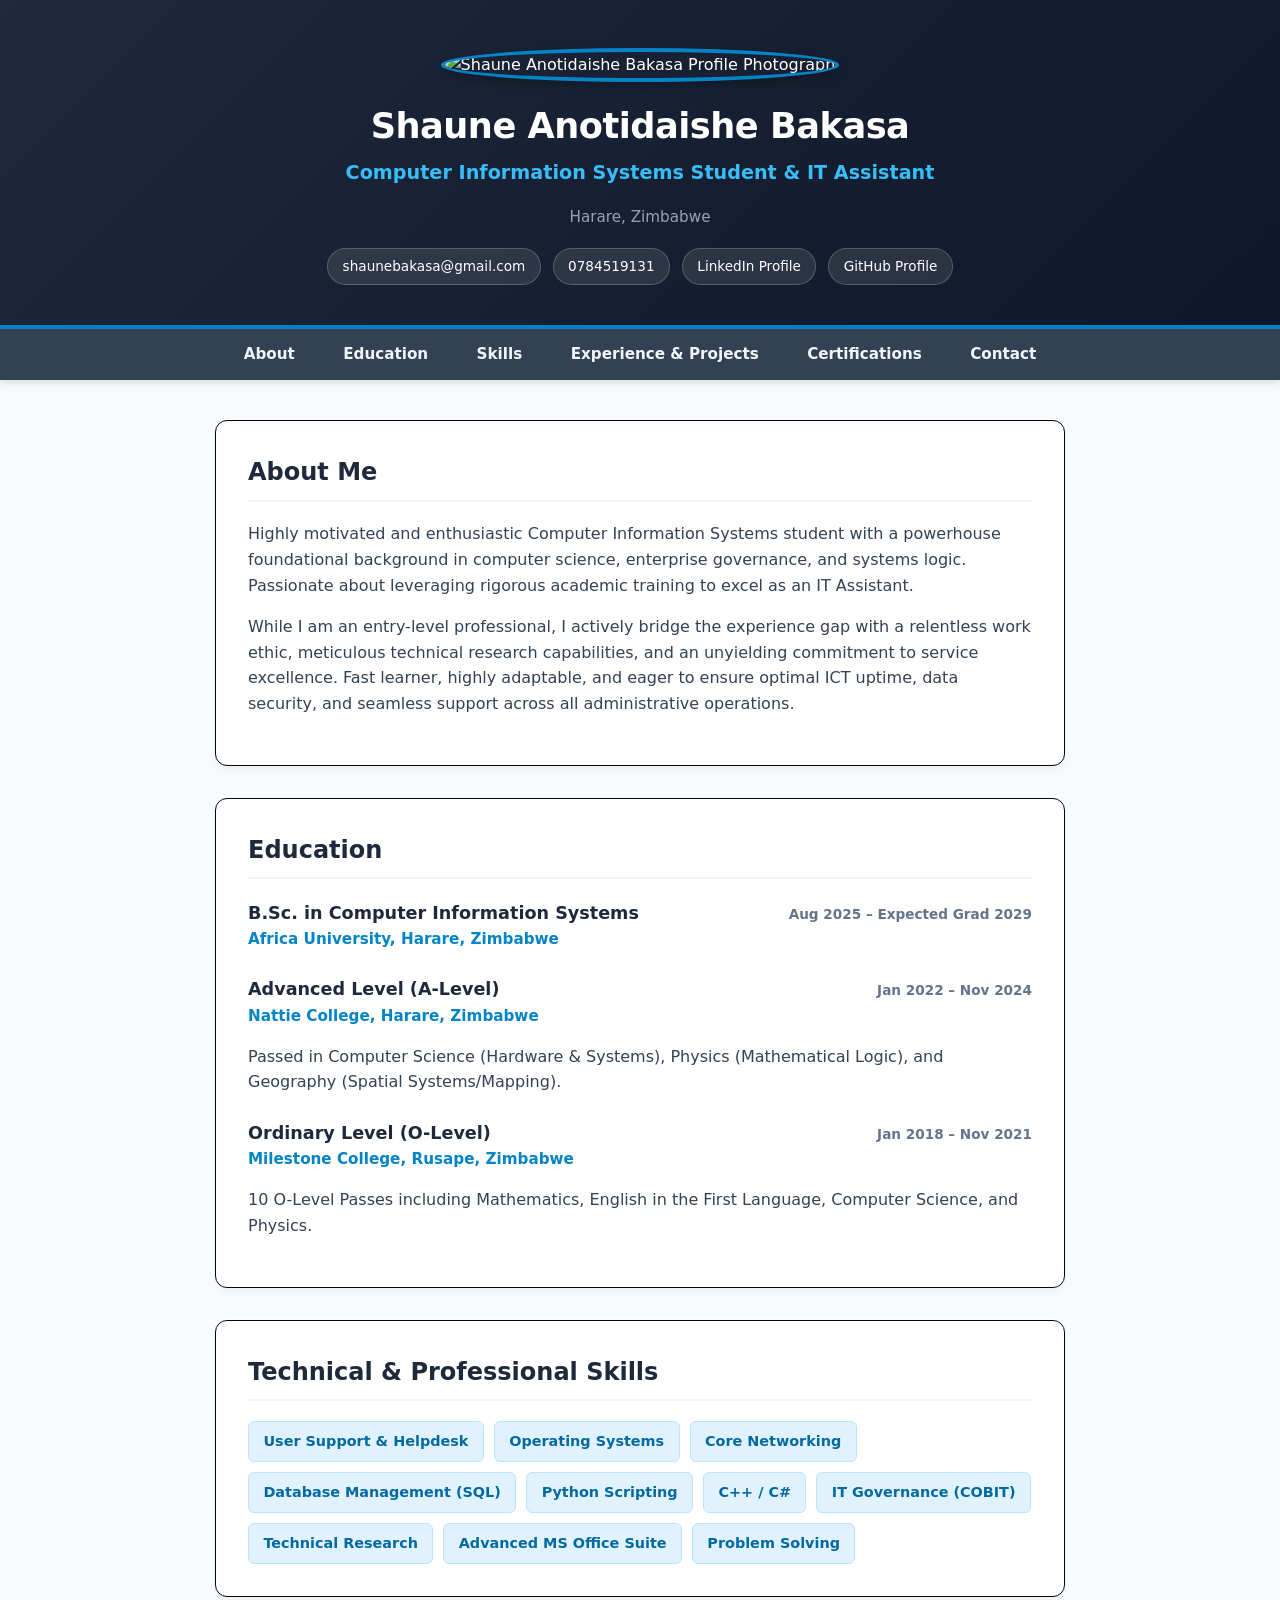
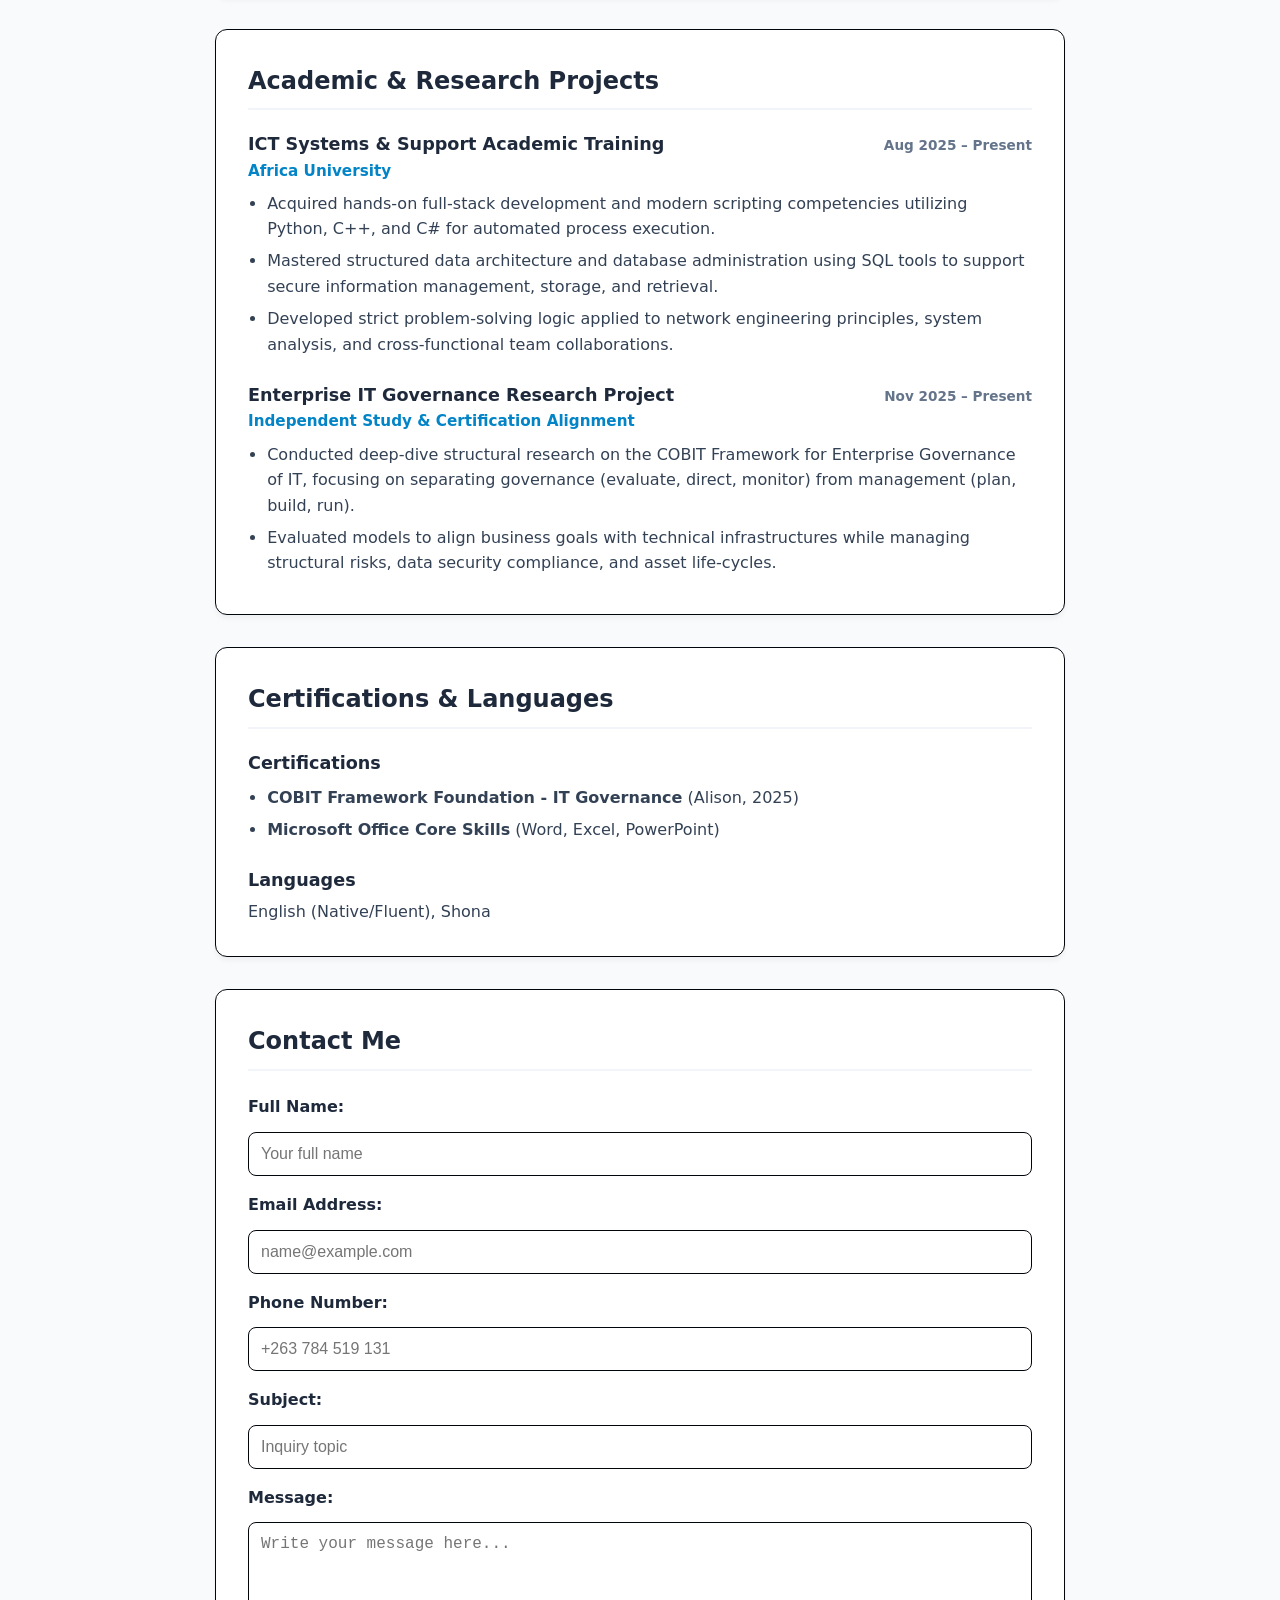
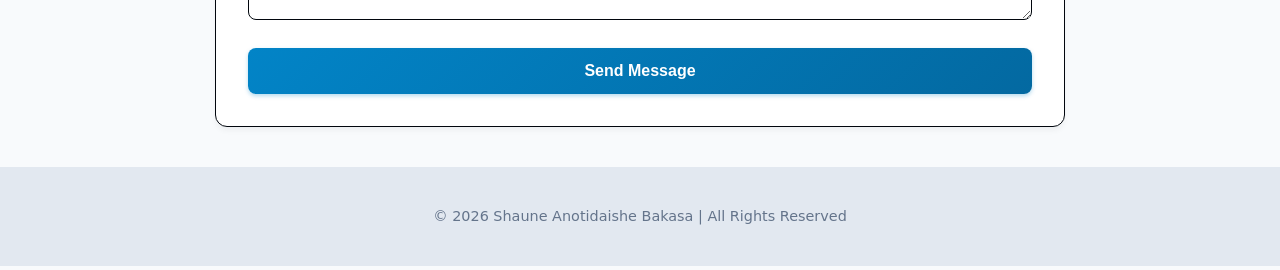
==== index.html @ abf699fa "Rename MyCV.html to index.html The first Portfolio was the first inclass website.Independant study a" ====
<!DOCTYPE html>
<html lang="en">
<head>
  <meta charset="UTF-8">
  <meta name="viewport" content="width=device-width, initial-scale=1.0">
  <title>Shaune Anotidaishe Bakasa | IT & Portfolio</title>
  <style>
    /* Design Variables */
    :root {
      --primary: #1e293b;        /* Deep Slate Blue */
      --primary-light: #334155;  /* Soft Dark Blue */
      --accent: #0284c7;         /* Vibrant Cyan/Blue */
      --accent-hover: #0369a1;   /* Deep Cyan */
      --bg-main: #f8fafc;        /* Soft Off-White */
      --card-bg: #ffffff;        /* Card Background */
      --text-main: #334155;      /* Primary Text */
      --text-muted: #64748b;     /* Muted Subtitles */
      --border-color: #01060d;   /* Light Border */
    }

    body {
      font-family: system-ui, -apple-system, sans-serif;
      line-height: 1.6;
      margin: 0;
      padding: 0;
      color: var(--text-main);
      background-color: var(--bg-main);
    }

    /* Header & Hero Section */
    header {
      text-align: center;
      background: linear-gradient(135deg, #1e293b 0%, #0f172a 100%);
      color: white;
      padding: 3rem 1rem 2.5rem;
      border-bottom: 4px solid var(--accent);
    }

    header img {
      width: 130px;
      height: 130px;
      border-radius: 50%;
      object-fit: cover;
      border: 4px solid var(--accent);
      box-shadow: 0 4px 12px rgba(0, 0, 0, 0.25);
    }

    header h1 {
      margin: 1rem 0 0.25rem 0;
      font-size: 2.2rem;
      letter-spacing: -0.5px;
    }

    header p.subtitle {
      margin: 0 0 1rem 0;
      color: #38bdf8;
      font-size: 1.2rem;
      font-weight: 600;
    }

    header p.location {
      margin: 0;
      color: #94a3b8;
      font-size: 0.95rem;
    }

    .social-links {
      margin-top: 1.2rem;
      display: flex;
      justify-content: center;
      gap: 12px;
      flex-wrap: wrap;
    }

    .social-btn {
      color: white;
      background-color: rgba(255, 255, 255, 0.1);
      text-decoration: none;
      padding: 0.4rem 0.9rem;
      border-radius: 20px;
      font-size: 0.85rem;
      border: 1px solid rgba(255, 255, 255, 0.2);
      transition: all 0.2s;
    }

    .social-btn:hover {
      background-color: var(--accent);
      border-color: var(--accent);
    }

    /* Sticky Navigation */
    nav {
      position: sticky;
      top: 0;
      z-index: 100;
      background-color: var(--primary-light);
      display: flex;
      justify-content: center;
      gap: 10px;
      box-shadow: 0 2px 8px rgba(0, 0, 0, 0.15);
      flex-wrap: wrap;
    }

    nav a {
      color: #f1f5f9;
      text-decoration: none;
      font-weight: 600;
      padding: 0.85rem 1.2rem;
      font-size: 0.95rem;
      transition: all 0.2s ease;
    }

    nav a:hover {
      background-color: var(--accent);
      color: white;
    }

    /* Main Section Cards */
    main {
      max-width: 850px;
      margin: 2.5rem auto;
      padding: 0 1rem;
    }

    section {
      background-color: var(--card-bg);
      border-radius: 12px;
      padding: 2rem;
      margin-bottom: 2rem;
      border: 1px solid var(--border-color);
      box-shadow: 0 4px 6px -1px rgba(0, 0, 0, 0.05);
    }

    section h2 {
      margin-top: 0;
      color: var(--primary);
      border-bottom: 2px solid #f1f5f9;
      padding-bottom: 0.5rem;
      font-size: 1.5rem;
    }

    /* Skill Tags Grid */
    .skills-grid {
      display: flex;
      flex-wrap: wrap;
      gap: 10px;
      margin-top: 1rem;
    }

    .skill-tag {
      background-color: #e0f2fe;
      color: #0369a1;
      padding: 0.5rem 0.9rem;
      border-radius: 6px;
      font-weight: 600;
      font-size: 0.9rem;
      border: 1px solid #bae6fd;
    }

    /* Experience / Timeline Items */
    .item {
      margin-bottom: 1.5rem;
    }

    .item:last-child {
      margin-bottom: 0;
    }

    .item-header {
      display: flex;
      justify-content: space-between;
      align-items: baseline;
      flex-wrap: wrap;
    }

    .item-title {
      font-weight: 700;
      color: var(--primary);
      font-size: 1.1rem;
    }

    .item-date {
      color: var(--text-muted);
      font-size: 0.85rem;
      font-weight: 600;
    }

    .item-sub {
      color: var(--accent);
      font-size: 0.95rem;
      font-weight: 600;
      margin-bottom: 0.5rem;
    }

    ul.item-bullets {
      margin: 0.5rem 0 0 0;
      padding-left: 1.2rem;
    }

    ul.item-bullets li {
      margin-bottom: 0.4rem;
    }

    /* Form Inputs */
    form {
      display: flex;
      flex-direction: column;
      gap: 0.75rem;
    }

    label {
      font-weight: 600;
      color: var(--primary);
      margin-top: 0.25rem;
    }

    input, textarea {
      padding: 0.75rem;
      font-size: 1rem;
      border: 1.5px solid var(--border-color);
      border-radius: 8px;
      width: 100%;
      box-sizing: border-box;
      outline: none;
      transition: border-color 0.2s, box-shadow 0.2s;
    }

    input:focus, textarea:focus {
      border-color: var(--accent);
      box-shadow: 0 0 0 3px rgba(2, 132, 199, 0.15);
    }

    button {
      background: linear-gradient(135deg, var(--accent) 0%, var(--accent-hover) 100%);
      color: white;
      border: none;
      border-radius: 8px;
      padding: 0.85rem;
      font-size: 1rem;
      font-weight: bold;
      cursor: pointer;
      margin-top: 1rem;
      box-shadow: 0 2px 4px rgba(2, 132, 199, 0.3);
      transition: transform 0.1s ease, box-shadow 0.2s ease;
    }

    button:hover {
      box-shadow: 0 4px 12px rgba(2, 132, 199, 0.4);
    }

    button:active {
      transform: translateY(1px);
    }

    footer {
      text-align: center;
      padding: 1.5rem;
      background-color: #e2e8f0;
      color: var(--text-muted);
      font-size: 0.9rem;
    }

    /* Responsive Mobile Queries */
    @media (max-width: 600px) {
      header {
        padding: 2rem 1rem;
      }

      header h1 {
        font-size: 1.75rem;
      }

      nav {
        flex-direction: column;
        gap: 0;
      }

      nav a {
        text-align: center;
        border-bottom: 1px solid rgba(255, 255, 255, 0.05);
      }

      section {
        padding: 1.25rem;
      }

      .item-header {
        flex-direction: column;
      }

      input, textarea, button {
        font-size: 16px;
      }
    }
  </style>
</head>
<body>

  <!-- Header / Hero -->
  <header>
    <img src="profile.jpg" alt="Shaune Anotidaishe Bakasa Profile Photograph">
    <h1>Shaune Anotidaishe Bakasa</h1>
    <p class="subtitle">Computer Information Systems Student & IT Assistant</p>
    <p class="location">Harare, Zimbabwe</p>

    <div class="social-links">
      <a href="mailto:shaunebakasa@gmail.com" class="social-btn">shaunebakasa@gmail.com</a>
      <a href="tel:0784519131" class="social-btn">0784519131</a>
      <a href="https://linkedin.com/in/shaune-bakasa-" target="_blank" class="social-btn">LinkedIn Profile</a>
      <a href="https://github.com/Shaune-SAB" target="_blank" class="social-btn">GitHub Profile</a>
    </div>
  </header>

  <!-- Sticky Navigation -->
  <nav>
    <a href="#about">About</a>
    <a href="#education">Education</a>
    <a href="#skills">Skills</a>
    <a href="#projects">Experience & Projects</a>
    <a href="#certifications">Certifications</a>
    <a href="#contact">Contact</a>
  </nav>

  <!-- Main Content -->
  <main>

    <!-- About Section -->
    <section id="about">
      <h2>About Me</h2>
      <p>
        Highly motivated and enthusiastic Computer Information Systems student with a powerhouse foundational background in computer science, enterprise governance, and systems logic. Passionate about leveraging rigorous academic training to excel as an IT Assistant.
      </p>
      <p>
        While I am an entry-level professional, I actively bridge the experience gap with a relentless work ethic, meticulous technical research capabilities, and an unyielding commitment to service excellence. Fast learner, highly adaptable, and eager to ensure optimal ICT uptime, data security, and seamless support across all administrative operations.
      </p>
    </section>

    <!-- Education Section -->
    <section id="education">
      <h2>Education</h2>

      <div class="item">
        <div class="item-header">
          <span class="item-title">B.Sc. in Computer Information Systems</span>
          <span class="item-date">Aug 2025 – Expected Grad 2029</span>
        </div>
        <div class="item-sub">Africa University, Harare, Zimbabwe</div>
      </div>

      <div class="item">
        <div class="item-header">
          <span class="item-title">Advanced Level (A-Level)</span>
          <span class="item-date">Jan 2022 – Nov 2024</span>
        </div>
        <div class="item-sub">Nattie College, Harare, Zimbabwe</div>
        <p>Passed in Computer Science (Hardware & Systems), Physics (Mathematical Logic), and Geography (Spatial Systems/Mapping).</p>
      </div>

      <div class="item">
        <div class="item-header">
          <span class="item-title">Ordinary Level (O-Level)</span>
          <span class="item-date">Jan 2018 – Nov 2021</span>
        </div>
        <div class="item-sub">Milestone College, Rusape, Zimbabwe</div>
        <p>10 O-Level Passes including Mathematics, English in the First Language, Computer Science, and Physics.</p>
      </div>
    </section>

    <!-- Skills Section -->
    <section id="skills">
      <h2>Technical & Professional Skills</h2>
      <div class="skills-grid">
        <span class="skill-tag">User Support & Helpdesk</span>
        <span class="skill-tag">Operating Systems</span>
        <span class="skill-tag">Core Networking</span>
        <span class="skill-tag">Database Management (SQL)</span>
        <span class="skill-tag">Python Scripting</span>
        <span class="skill-tag">C++ / C#</span>
        <span class="skill-tag">IT Governance (COBIT)</span>
        <span class="skill-tag">Technical Research</span>
        <span class="skill-tag">Advanced MS Office Suite</span>
        <span class="skill-tag">Problem Solving</span>
      </div>
    </section>

    <!-- Academic Experience & Projects -->
    <section id="projects">
      <h2>Academic & Research Projects</h2>

      <div class="item">
        <div class="item-header">
          <span class="item-title">ICT Systems & Support Academic Training</span>
          <span class="item-date">Aug 2025 – Present</span>
        </div>
        <div class="item-sub">Africa University</div>
        <ul class="item-bullets">
          <li>Acquired hands-on full-stack development and modern scripting competencies utilizing Python, C++, and C# for automated process execution.</li>
          <li>Mastered structured data architecture and database administration using SQL tools to support secure information management, storage, and retrieval.</li>
          <li>Developed strict problem-solving logic applied to network engineering principles, system analysis, and cross-functional team collaborations.</li>
        </ul>
      </div>

      <div class="item">
        <div class="item-header">
          <span class="item-title">Enterprise IT Governance Research Project</span>
          <span class="item-date">Nov 2025 – Present</span>
        </div>
        <div class="item-sub">Independent Study & Certification Alignment</div>
        <ul class="item-bullets">
          <li>Conducted deep-dive structural research on the COBIT Framework for Enterprise Governance of IT, focusing on separating governance (evaluate, direct, monitor) from management (plan, build, run).</li>
          <li>Evaluated models to align business goals with technical infrastructures while managing structural risks, data security compliance, and asset life-cycles.</li>
        </ul>
      </div>
    </section>

    <!-- Certifications & Languages -->
    <section id="certifications">
      <h2>Certifications & Languages</h2>
      <div class="item">
        <span class="item-title">Certifications</span>
        <ul class="item-bullets">
          <li><strong>COBIT Framework Foundation - IT Governance</strong> (Alison, 2025)</li>
          <li><strong>Microsoft Office Core Skills</strong> (Word, Excel, PowerPoint)</li>
        </ul>
      </div>
      <div class="item" style="margin-top: 1rem;">
        <span class="item-title">Languages</span>
        <p style="margin: 0.25rem 0 0 0;">English (Native/Fluent), Shona</p>
      </div>
    </section>

    <!-- Contact Section -->
    <section id="contact">
      <h2>Contact Me</h2>
      <form>
        <label for="name">Full Name:</label>
        <input type="text" id="name" name="name" required placeholder="Your full name">

        <label for="email">Email Address:</label>
        <input type="email" id="email" name="email" required placeholder="name@example.com">

        <label for="phone">Phone Number:</label>
        <input type="tel" id="phone" name="phone" placeholder="+263 784 519 131">

        <label for="subject">Subject:</label>
        <input type="text" id="subject" name="subject" required placeholder="Inquiry topic">

        <label for="message">Message:</label>
        <textarea id="message" name="message" rows="4" required placeholder="Write your message here..."></textarea>

        <button type="submit">Send Message</button>
      </form>
    </section>

  </main>

  <!-- Footer -->
  <footer>
    <p>&copy; 2026 Shaune Anotidaishe Bakasa | All Rights Reserved</p>
  </footer>

</body>
</html>
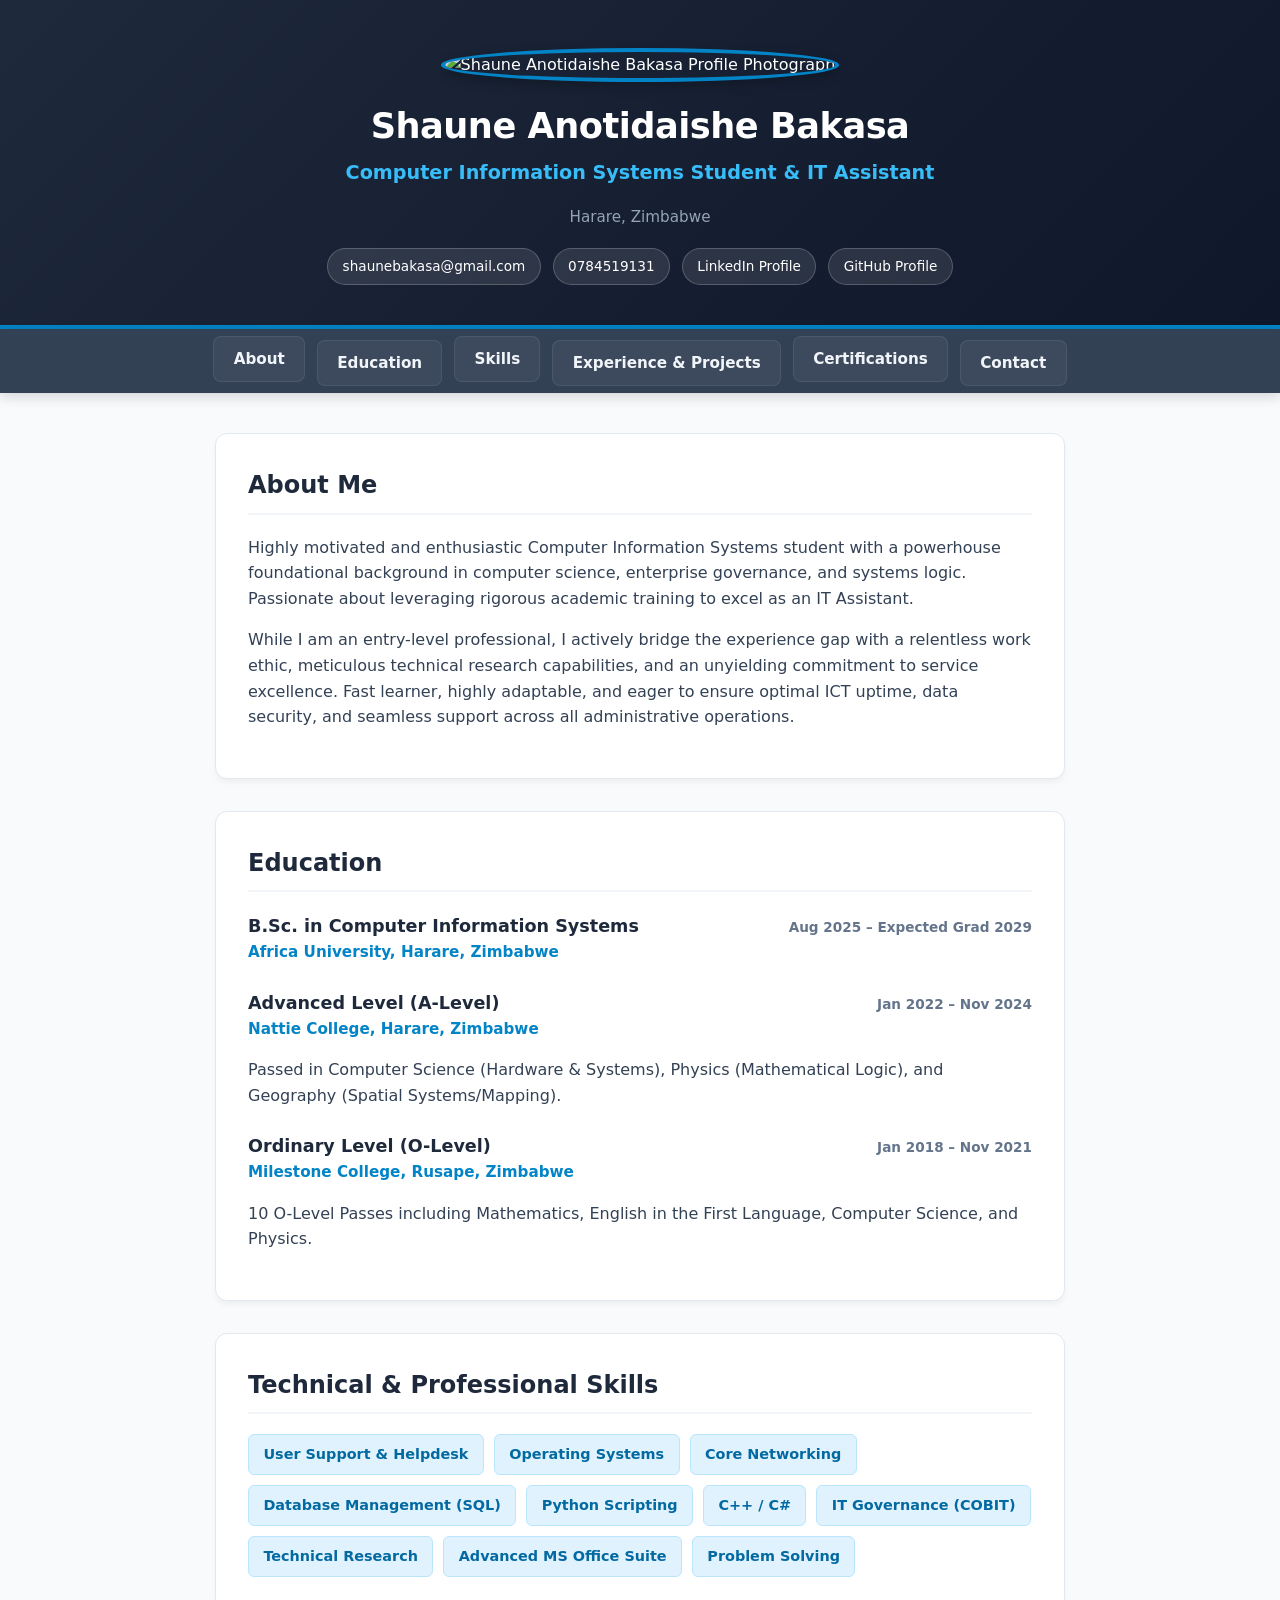
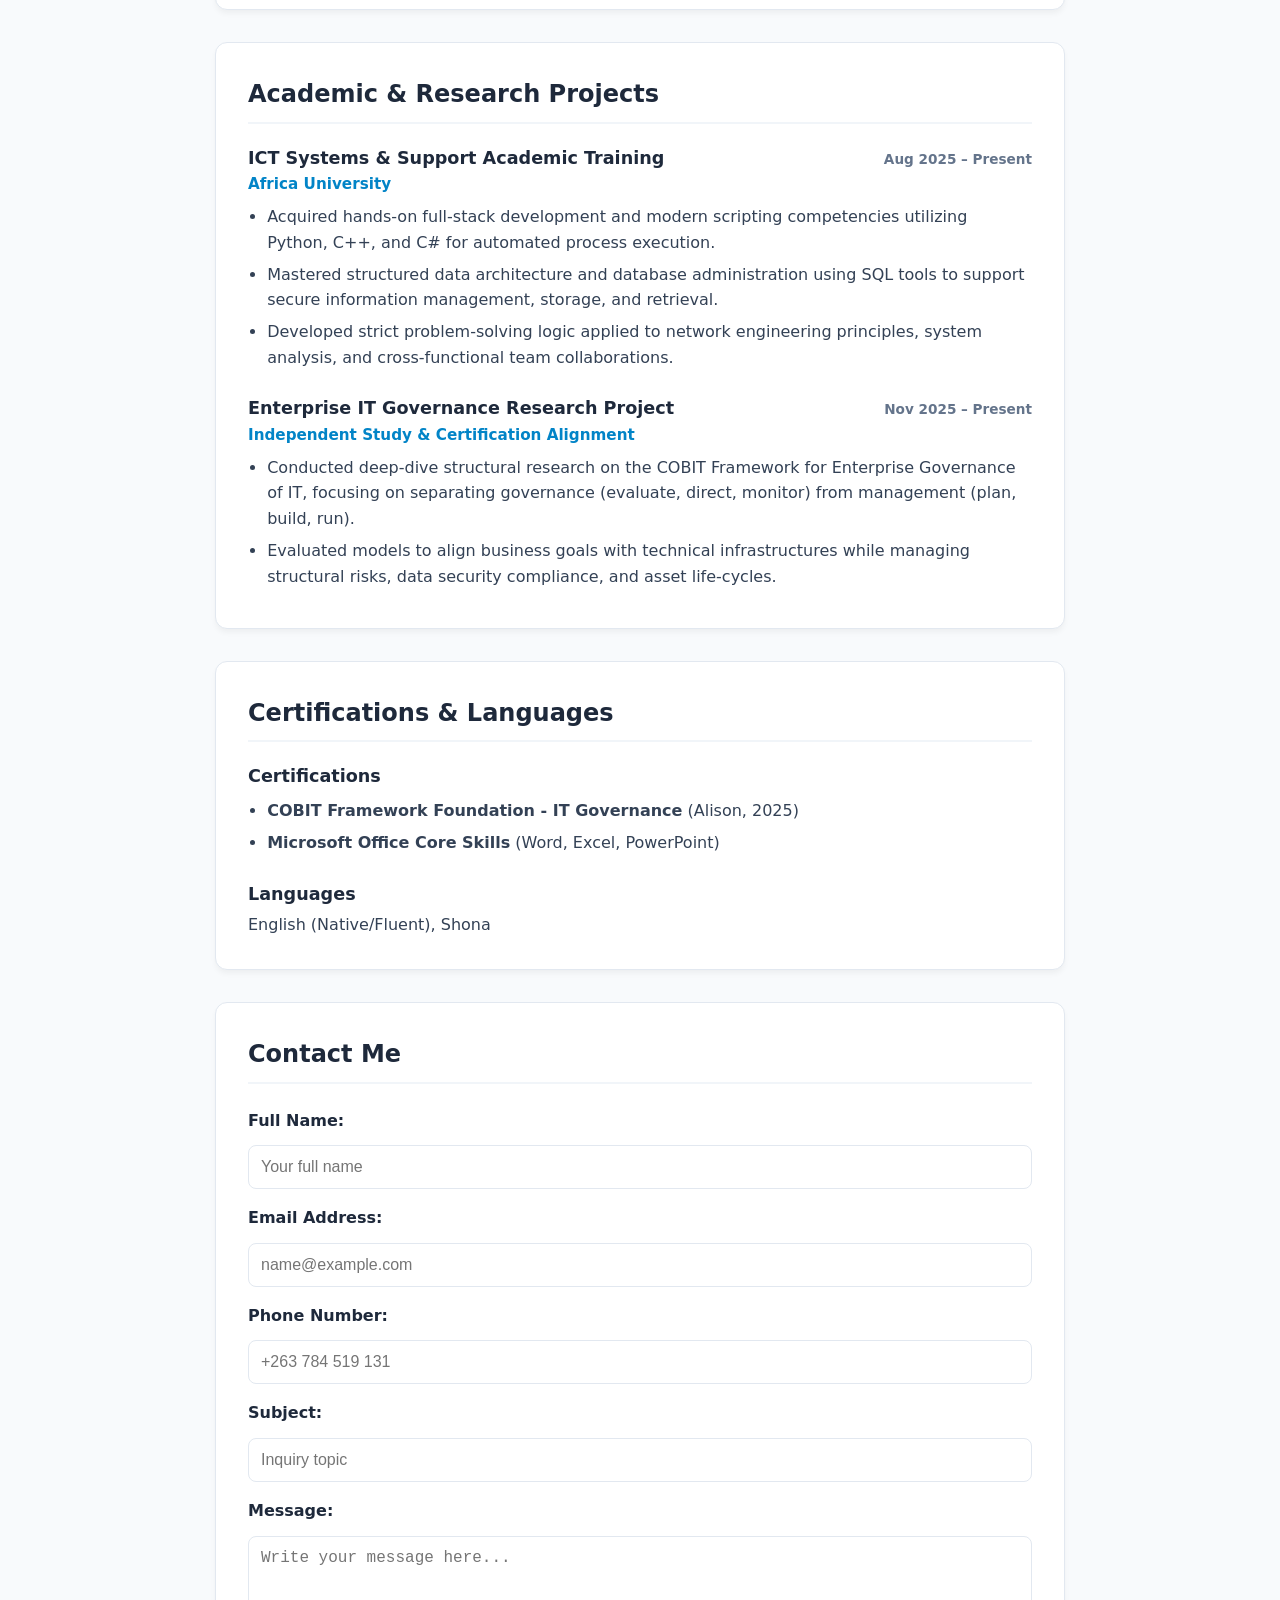
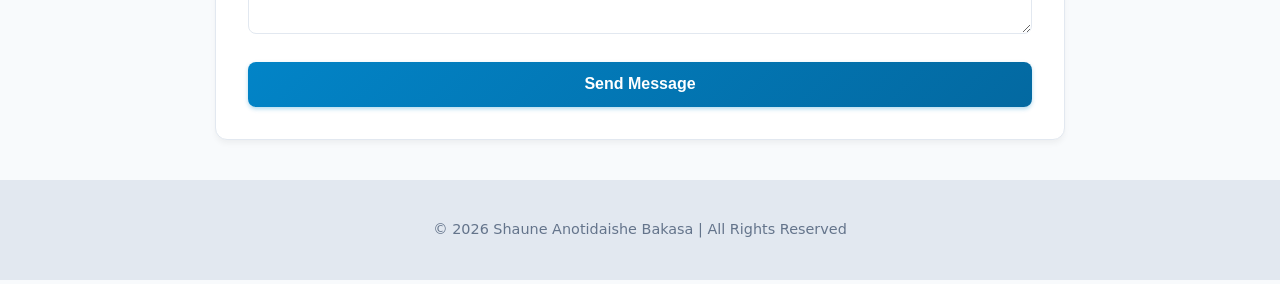
==== commit 5208d3da: "Refactor styles and implement responsive navigation Replaced inline styles with external stylesheet " ====
--- a/index.html
+++ b/index.html
@@ -4,295 +4,7 @@
   <meta charset="UTF-8">
   <meta name="viewport" content="width=device-width, initial-scale=1.0">
   <title>Shaune Anotidaishe Bakasa | IT & Portfolio</title>
-  <style>
-    /* Design Variables */
-    :root {
-      --primary: #1e293b;        /* Deep Slate Blue */
-      --primary-light: #334155;  /* Soft Dark Blue */
-      --accent: #0284c7;         /* Vibrant Cyan/Blue */
-      --accent-hover: #0369a1;   /* Deep Cyan */
-      --bg-main: #f8fafc;        /* Soft Off-White */
-      --card-bg: #ffffff;        /* Card Background */
-      --text-main: #334155;      /* Primary Text */
-      --text-muted: #64748b;     /* Muted Subtitles */
-      --border-color: #01060d;   /* Light Border */
-    }
-
-    body {
-      font-family: system-ui, -apple-system, sans-serif;
-      line-height: 1.6;
-      margin: 0;
-      padding: 0;
-      color: var(--text-main);
-      background-color: var(--bg-main);
-    }
-
-    /* Header & Hero Section */
-    header {
-      text-align: center;
-      background: linear-gradient(135deg, #1e293b 0%, #0f172a 100%);
-      color: white;
-      padding: 3rem 1rem 2.5rem;
-      border-bottom: 4px solid var(--accent);
-    }
-
-    header img {
-      width: 130px;
-      height: 130px;
-      border-radius: 50%;
-      object-fit: cover;
-      border: 4px solid var(--accent);
-      box-shadow: 0 4px 12px rgba(0, 0, 0, 0.25);
-    }
-
-    header h1 {
-      margin: 1rem 0 0.25rem 0;
-      font-size: 2.2rem;
-      letter-spacing: -0.5px;
-    }
-
-    header p.subtitle {
-      margin: 0 0 1rem 0;
-      color: #38bdf8;
-      font-size: 1.2rem;
-      font-weight: 600;
-    }
-
-    header p.location {
-      margin: 0;
-      color: #94a3b8;
-      font-size: 0.95rem;
-    }
-
-    .social-links {
-      margin-top: 1.2rem;
-      display: flex;
-      justify-content: center;
-      gap: 12px;
-      flex-wrap: wrap;
-    }
-
-    .social-btn {
-      color: white;
-      background-color: rgba(255, 255, 255, 0.1);
-      text-decoration: none;
-      padding: 0.4rem 0.9rem;
-      border-radius: 20px;
-      font-size: 0.85rem;
-      border: 1px solid rgba(255, 255, 255, 0.2);
-      transition: all 0.2s;
-    }
-
-    .social-btn:hover {
-      background-color: var(--accent);
-      border-color: var(--accent);
-    }
-
-    /* Sticky Navigation */
-    nav {
-      position: sticky;
-      top: 0;
-      z-index: 100;
-      background-color: var(--primary-light);
-      display: flex;
-      justify-content: center;
-      gap: 10px;
-      box-shadow: 0 2px 8px rgba(0, 0, 0, 0.15);
-      flex-wrap: wrap;
-    }
-
-    nav a {
-      color: #f1f5f9;
-      text-decoration: none;
-      font-weight: 600;
-      padding: 0.85rem 1.2rem;
-      font-size: 0.95rem;
-      transition: all 0.2s ease;
-    }
-
-    nav a:hover {
-      background-color: var(--accent);
-      color: white;
-    }
-
-    /* Main Section Cards */
-    main {
-      max-width: 850px;
-      margin: 2.5rem auto;
-      padding: 0 1rem;
-    }
-
-    section {
-      background-color: var(--card-bg);
-      border-radius: 12px;
-      padding: 2rem;
-      margin-bottom: 2rem;
-      border: 1px solid var(--border-color);
-      box-shadow: 0 4px 6px -1px rgba(0, 0, 0, 0.05);
-    }
-
-    section h2 {
-      margin-top: 0;
-      color: var(--primary);
-      border-bottom: 2px solid #f1f5f9;
-      padding-bottom: 0.5rem;
-      font-size: 1.5rem;
-    }
-
-    /* Skill Tags Grid */
-    .skills-grid {
-      display: flex;
-      flex-wrap: wrap;
-      gap: 10px;
-      margin-top: 1rem;
-    }
-
-    .skill-tag {
-      background-color: #e0f2fe;
-      color: #0369a1;
-      padding: 0.5rem 0.9rem;
-      border-radius: 6px;
-      font-weight: 600;
-      font-size: 0.9rem;
-      border: 1px solid #bae6fd;
-    }
-
-    /* Experience / Timeline Items */
-    .item {
-      margin-bottom: 1.5rem;
-    }
-
-    .item:last-child {
-      margin-bottom: 0;
-    }
-
-    .item-header {
-      display: flex;
-      justify-content: space-between;
-      align-items: baseline;
-      flex-wrap: wrap;
-    }
-
-    .item-title {
-      font-weight: 700;
-      color: var(--primary);
-      font-size: 1.1rem;
-    }
-
-    .item-date {
-      color: var(--text-muted);
-      font-size: 0.85rem;
-      font-weight: 600;
-    }
-
-    .item-sub {
-      color: var(--accent);
-      font-size: 0.95rem;
-      font-weight: 600;
-      margin-bottom: 0.5rem;
-    }
-
-    ul.item-bullets {
-      margin: 0.5rem 0 0 0;
-      padding-left: 1.2rem;
-    }
-
-    ul.item-bullets li {
-      margin-bottom: 0.4rem;
-    }
-
-    /* Form Inputs */
-    form {
-      display: flex;
-      flex-direction: column;
-      gap: 0.75rem;
-    }
-
-    label {
-      font-weight: 600;
-      color: var(--primary);
-      margin-top: 0.25rem;
-    }
-
-    input, textarea {
-      padding: 0.75rem;
-      font-size: 1rem;
-      border: 1.5px solid var(--border-color);
-      border-radius: 8px;
-      width: 100%;
-      box-sizing: border-box;
-      outline: none;
-      transition: border-color 0.2s, box-shadow 0.2s;
-    }
-
-    input:focus, textarea:focus {
-      border-color: var(--accent);
-      box-shadow: 0 0 0 3px rgba(2, 132, 199, 0.15);
-    }
-
-    button {
-      background: linear-gradient(135deg, var(--accent) 0%, var(--accent-hover) 100%);
-      color: white;
-      border: none;
-      border-radius: 8px;
-      padding: 0.85rem;
-      font-size: 1rem;
-      font-weight: bold;
-      cursor: pointer;
-      margin-top: 1rem;
-      box-shadow: 0 2px 4px rgba(2, 132, 199, 0.3);
-      transition: transform 0.1s ease, box-shadow 0.2s ease;
-    }
-
-    button:hover {
-      box-shadow: 0 4px 12px rgba(2, 132, 199, 0.4);
-    }
-
-    button:active {
-      transform: translateY(1px);
-    }
-
-    footer {
-      text-align: center;
-      padding: 1.5rem;
-      background-color: #e2e8f0;
-      color: var(--text-muted);
-      font-size: 0.9rem;
-    }
-
-    /* Responsive Mobile Queries */
-    @media (max-width: 600px) {
-      header {
-        padding: 2rem 1rem;
-      }
-
-      header h1 {
-        font-size: 1.75rem;
-      }
-
-      nav {
-        flex-direction: column;
-        gap: 0;
-      }
-
-      nav a {
-        text-align: center;
-        border-bottom: 1px solid rgba(255, 255, 255, 0.05);
-      }
-
-      section {
-        padding: 1.25rem;
-      }
-
-      .item-header {
-        flex-direction: column;
-      }
-
-      input, textarea, button {
-        font-size: 16px;
-      }
-    }
-  </style>
+  <link rel="stylesheet" href="styles.css">
 </head>
 <body>
 
@@ -311,15 +23,23 @@
     </div>
   </header>
 
-  <!-- Sticky Navigation -->
-  <nav>
-    <a href="#about">About</a>
-    <a href="#education">Education</a>
-    <a href="#skills">Skills</a>
-    <a href="#projects">Experience & Projects</a>
-    <a href="#certifications">Certifications</a>
-    <a href="#contact">Contact</a>
-  </nav>
+  <!-- Sticky / Staggered Navigation Container -->
+  <div class="nav-container">
+    <button class="nav-toggle-btn" id="navToggle" aria-label="Toggle Navigation Menu">
+      <span></span>
+      <span></span>
+      <span></span>
+    </button>
+
+    <nav class="menu-links" id="menuLinks">
+      <a href="#about">About</a>
+      <a href="#education">Education</a>
+      <a href="#skills">Skills</a>
+      <a href="#projects">Experience & Projects</a>
+      <a href="#certifications">Certifications</a>
+      <a href="#contact">Contact</a>
+    </nav>
+  </div>
 
   <!-- Main Content -->
   <main>
@@ -459,5 +179,36 @@
     <p>&copy; 2026 Shaune Anotidaishe Bakasa | All Rights Reserved</p>
   </footer>
 
+  <!-- Menu Toggle & Scroll Logic -->
+  <script>
+    document.addEventListener("DOMContentLoaded", () => {
+      const toggleBtn = document.getElementById("navToggle");
+      const menuLinks = document.getElementById("menuLinks");
+      const scrollThreshold = 100;
+
+      window.addEventListener("scroll", () => {
+        if (window.scrollY > scrollThreshold) {
+          document.body.classList.add("scrolled-mode");
+        } else {
+          document.body.classList.remove("scrolled-mode");
+          menuLinks.classList.remove("is-open");
+          toggleBtn.classList.remove("is-active");
+        }
+      });
+
+      toggleBtn.addEventListener("click", () => {
+        toggleBtn.classList.toggle("is-active");
+        menuLinks.classList.toggle("is-open");
+      });
+
+      menuLinks.querySelectorAll("a").forEach((link) => {
+        link.addEventListener("click", () => {
+          menuLinks.classList.remove("is-open");
+          toggleBtn.classList.remove("is-active");
+        });
+      });
+    });
+  </script>
+
 </body>
 </html>
--- a/styles.css
+++ b/styles.css
@@ -0,0 +1,429 @@
+/* Design Variables */
+:root {
+  --primary: #1e293b;        /* Deep Slate Blue */
+  --primary-light: #334155;  /* Soft Dark Blue */
+  --accent: #0284c7;         /* Vibrant Cyan/Blue */
+  --accent-hover: #0369a1;   /* Deep Cyan */
+  --bg-main: #f8fafc;        /* Soft Off-White */
+  --card-bg: #ffffff;        /* Card Background */
+  --text-main: #334155;      /* Primary Text */
+  --text-muted: #64748b;      /* Muted Subtitles */
+  --border-color: #e2e8f0;    /* Light Border */
+}
+
+html {
+  scroll-behavior: smooth;
+}
+
+body {
+  font-family: system-ui, -apple-system, BlinkMacSystemFont, "Segoe UI", Roboto, sans-serif;
+  line-height: 1.6;
+  margin: 0;
+  padding: 0;
+  color: var(--text-main);
+  background-color: var(--bg-main);
+}
+
+/* Header & Hero Section */
+header {
+  text-align: center;
+  background: linear-gradient(135deg, #1e293b 0%, #0f172a 100%);
+  color: white;
+  padding: 3rem 1rem 2.5rem;
+  border-bottom: 4px solid var(--accent);
+}
+
+header img {
+  width: 130px;
+  height: 130px;
+  border-radius: 50%;
+  object-fit: cover;
+  border: 4px solid var(--accent);
+  box-shadow: 0 4px 12px rgba(0, 0, 0, 0.25);
+}
+
+header h1 {
+  margin: 1rem 0 0.25rem 0;
+  font-size: 2.2rem;
+  letter-spacing: -0.5px;
+}
+
+header p.subtitle {
+  margin: 0 0 1rem 0;
+  color: #38bdf8;
+  font-size: 1.2rem;
+  font-weight: 600;
+}
+
+header p.location {
+  margin: 0;
+  color: #94a3b8;
+  font-size: 0.95rem;
+}
+
+.social-links {
+  margin-top: 1.2rem;
+  display: flex;
+  justify-content: center;
+  gap: 12px;
+  flex-wrap: wrap;
+}
+
+.social-btn {
+  color: white;
+  background-color: rgba(255, 255, 255, 0.1);
+  text-decoration: none;
+  padding: 0.4rem 0.9rem;
+  border-radius: 20px;
+  font-size: 0.85rem;
+  border: 1px solid rgba(255, 255, 255, 0.2);
+  transition: all 0.2s ease;
+}
+
+.social-btn:hover {
+  background-color: var(--accent);
+  border-color: var(--accent);
+}
+
+/* ===================================================
+   NAVIGATION & STAGGERED / COMPACT SCROLL LOGIC
+   =================================================== */
+
+.nav-container {
+  position: sticky;
+  top: 0;
+  z-index: 1000;
+  background-color: var(--primary-light);
+  box-shadow: 0 4px 12px rgba(0, 0, 0, 0.15);
+  transition: all 0.3s cubic-bezier(0.4, 0, 0.2, 1);
+}
+
+/* Desktop Staggered Links layout */
+nav.menu-links {
+  display: flex;
+  justify-content: center;
+  align-items: center;
+  padding: 0.6rem 1rem;
+  gap: 12px;
+  transition: opacity 0.3s ease, transform 0.3s ease, visibility 0.3s ease;
+}
+
+/* Staggered offset visual effect */
+nav.menu-links a {
+  color: #f1f5f9;
+  text-decoration: none;
+  font-weight: 600;
+  padding: 0.6rem 1.2rem;
+  font-size: 0.95rem;
+  border-radius: 8px;
+  background-color: rgba(255, 255, 255, 0.05);
+  transition: all 0.25s cubic-bezier(0.4, 0, 0.2, 1);
+  border: 1px solid rgba(255, 255, 255, 0.08);
+}
+
+/* Staggered rhythm across links */
+nav.menu-links a:nth-child(odd) {
+  transform: translateY(-2px);
+}
+nav.menu-links a:nth-child(even) {
+  transform: translateY(2px);
+}
+
+nav.menu-links a:hover,
+nav.menu-links a.active {
+  background-color: var(--accent);
+  color: white;
+  transform: translateY(-4px) scale(1.03);
+  box-shadow: 0 4px 10px rgba(2, 132, 199, 0.4);
+}
+
+/* Compact Toggle Button (3-bar Box) */
+.nav-toggle-btn {
+  display: none; /* Hidden by default on desktop until scrolled */
+  position: fixed;
+  top: 15px;
+  right: 20px;
+  z-index: 1001;
+  width: 44px;
+  height: 44px;
+  background-color: var(--accent);
+  border: none;
+  border-radius: 8px;
+  cursor: pointer;
+  flex-direction: column;
+  justify-content: center;
+  align-items: center;
+  gap: 5px;
+  box-shadow: 0 4px 12px rgba(0,0,0,0.3);
+  transition: transform 0.2s ease, background-color 0.2s ease;
+}
+
+.nav-toggle-btn:hover {
+  background-color: var(--accent-hover);
+  transform: scale(1.05);
+}
+
+.nav-toggle-btn span {
+  display: block;
+  width: 22px;
+  height: 2.5px;
+  background-color: white;
+  border-radius: 2px;
+  transition: all 0.3s ease;
+}
+
+/* Active animation for X icon when expanded */
+.nav-toggle-btn.is-active span:nth-child(1) {
+  transform: translateY(7.5px) rotate(45deg);
+}
+.nav-toggle-btn.is-active span:nth-child(2) {
+  opacity: 0;
+}
+.nav-toggle-btn.is-active span:nth-child(3) {
+  transform: translateY(-7.5px) rotate(-45deg);
+}
+
+/* SCROLLED / COMPACT MODE SWITCH */
+body.scrolled-mode .nav-container {
+  min-height: 0;
+  height: 0;
+  background: transparent;
+  box-shadow: none;
+}
+
+body.scrolled-mode .nav-toggle-btn {
+  display: flex; /* Show 3-toggle box on scroll */
+}
+
+/* Collapsed menu dropdown state */
+body.scrolled-mode nav.menu-links {
+  position: fixed;
+  top: 70px;
+  right: 20px;
+  background-color: var(--primary);
+  flex-direction: column;
+  align-items: stretch;
+  width: 240px;
+  padding: 1rem;
+  border-radius: 12px;
+  box-shadow: 0 10px 25px rgba(0, 0, 0, 0.3);
+  border: 1px solid rgba(255, 255, 255, 0.1);
+  opacity: 0;
+  visibility: hidden;
+  transform: translateY(-10px);
+}
+
+/* Revealed dropdown drawer */
+body.scrolled-mode nav.menu-links.is-open {
+  opacity: 1;
+  visibility: visible;
+  transform: translateY(0);
+}
+
+body.scrolled-mode nav.menu-links a {
+  transform: none !important;
+  text-align: left;
+  padding: 0.75rem 1rem;
+}
+
+/* ===================================================
+   MAIN CONTENT CARDS
+   =================================================== */
+
+main {
+  max-width: 850px;
+  margin: 2.5rem auto;
+  padding: 0 1rem;
+}
+
+section {
+  background-color: var(--card-bg);
+  border-radius: 12px;
+  padding: 2rem;
+  margin-bottom: 2rem;
+  border: 1px solid var(--border-color);
+  box-shadow: 0 4px 6px -1px rgba(0, 0, 0, 0.05);
+}
+
+section h2 {
+  margin-top: 0;
+  color: var(--primary);
+  border-bottom: 2px solid #f1f5f9;
+  padding-bottom: 0.5rem;
+  font-size: 1.5rem;
+}
+
+/* Skill Tags Grid */
+.skills-grid {
+  display: flex;
+  flex-wrap: wrap;
+  gap: 10px;
+  margin-top: 1rem;
+}
+
+.skill-tag {
+  background-color: #e0f2fe;
+  color: #0369a1;
+  padding: 0.5rem 0.9rem;
+  border-radius: 6px;
+  font-weight: 600;
+  font-size: 0.9rem;
+  border: 1px solid #bae6fd;
+}
+
+/* Experience / Timeline Items */
+.item {
+  margin-bottom: 1.5rem;
+}
+
+.item:last-child {
+  margin-bottom: 0;
+}
+
+.item-header {
+  display: flex;
+  justify-content: space-between;
+  align-items: baseline;
+  flex-wrap: wrap;
+}
+
+.item-title {
+  font-weight: 700;
+  color: var(--primary);
+  font-size: 1.1rem;
+}
+
+.item-date {
+  color: var(--text-muted);
+  font-size: 0.85rem;
+  font-weight: 600;
+}
+
+.item-sub {
+  color: var(--accent);
+  font-size: 0.95rem;
+  font-weight: 600;
+  margin-bottom: 0.5rem;
+}
+
+ul.item-bullets {
+  margin: 0.5rem 0 0 0;
+  padding-left: 1.2rem;
+}
+
+ul.item-bullets li {
+  margin-bottom: 0.4rem;
+}
+
+/* Form Inputs */
+form {
+  display: flex;
+  flex-direction: column;
+  gap: 0.75rem;
+}
+
+label {
+  font-weight: 600;
+  color: var(--primary);
+  margin-top: 0.25rem;
+}
+
+input, textarea {
+  padding: 0.75rem;
+  font-size: 1rem;
+  border: 1.5px solid var(--border-color);
+  border-radius: 8px;
+  width: 100%;
+  box-sizing: border-box;
+  outline: none;
+  transition: border-color 0.2s, box-shadow 0.2s;
+}
+
+input:focus, textarea:focus {
+  border-color: var(--accent);
+  box-shadow: 0 0 0 3px rgba(2, 132, 199, 0.15);
+}
+
+button[type="submit"] {
+  background: linear-gradient(135deg, var(--accent) 0%, var(--accent-hover) 100%);
+  color: white;
+  border: none;
+  border-radius: 8px;
+  padding: 0.85rem;
+  font-size: 1rem;
+  font-weight: bold;
+  cursor: pointer;
+  margin-top: 1rem;
+  box-shadow: 0 2px 4px rgba(2, 132, 199, 0.3);
+  transition: transform 0.1s ease, box-shadow 0.2s ease;
+}
+
+button[type="submit"]:hover {
+  box-shadow: 0 4px 12px rgba(2, 132, 199, 0.4);
+}
+
+button[type="submit"]:active {
+  transform: translateY(1px);
+}
+
+footer {
+  text-align: center;
+  padding: 1.5rem;
+  background-color: #e2e8f0;
+  color: var(--text-muted);
+  font-size: 0.9rem;
+}
+
+/* Mobile Screen Support (< 680px) */
+@media (max-width: 680px) {
+  header {
+    padding: 2rem 1rem;
+  }
+
+  header h1 {
+    font-size: 1.75rem;
+  }
+
+  .nav-toggle-btn {
+    display: flex;
+  }
+
+  nav.menu-links {
+    position: fixed;
+    top: 70px;
+    right: 20px;
+    background-color: var(--primary);
+    flex-direction: column;
+    align-items: stretch;
+    width: 240px;
+    padding: 1rem;
+    border-radius: 12px;
+    box-shadow: 0 10px 25px rgba(0, 0, 0, 0.3);
+    opacity: 0;
+    visibility: hidden;
+    transform: translateY(-10px);
+  }
+
+  nav.menu-links.is-open {
+    opacity: 1;
+    visibility: visible;
+    transform: translateY(0);
+  }
+
+  nav.menu-links a {
+    transform: none !important;
+    text-align: left;
+  }
+
+  section {
+    padding: 1.25rem;
+  }
+
+  .item-header {
+    flex-direction: column;
+  }
+
+  input, textarea, button[type="submit"] {
+    font-size: 16px;
+  }
+}
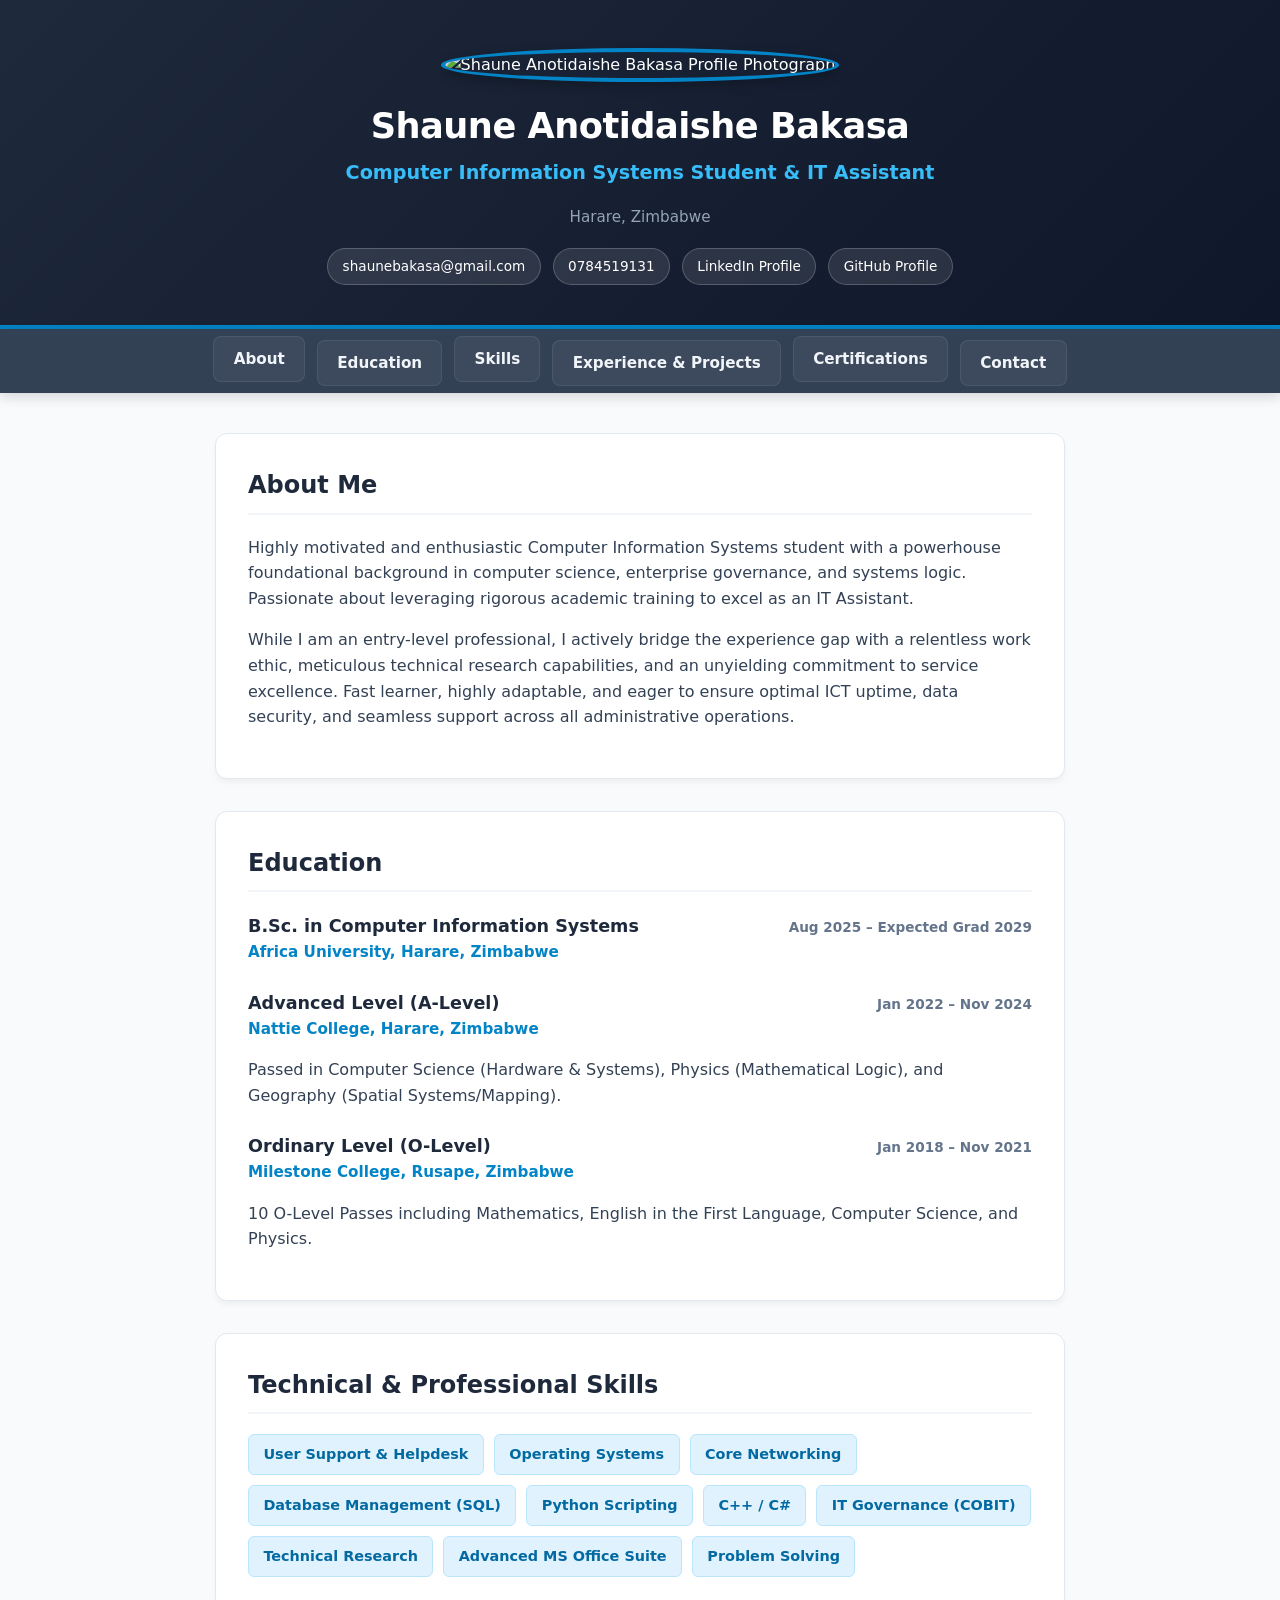
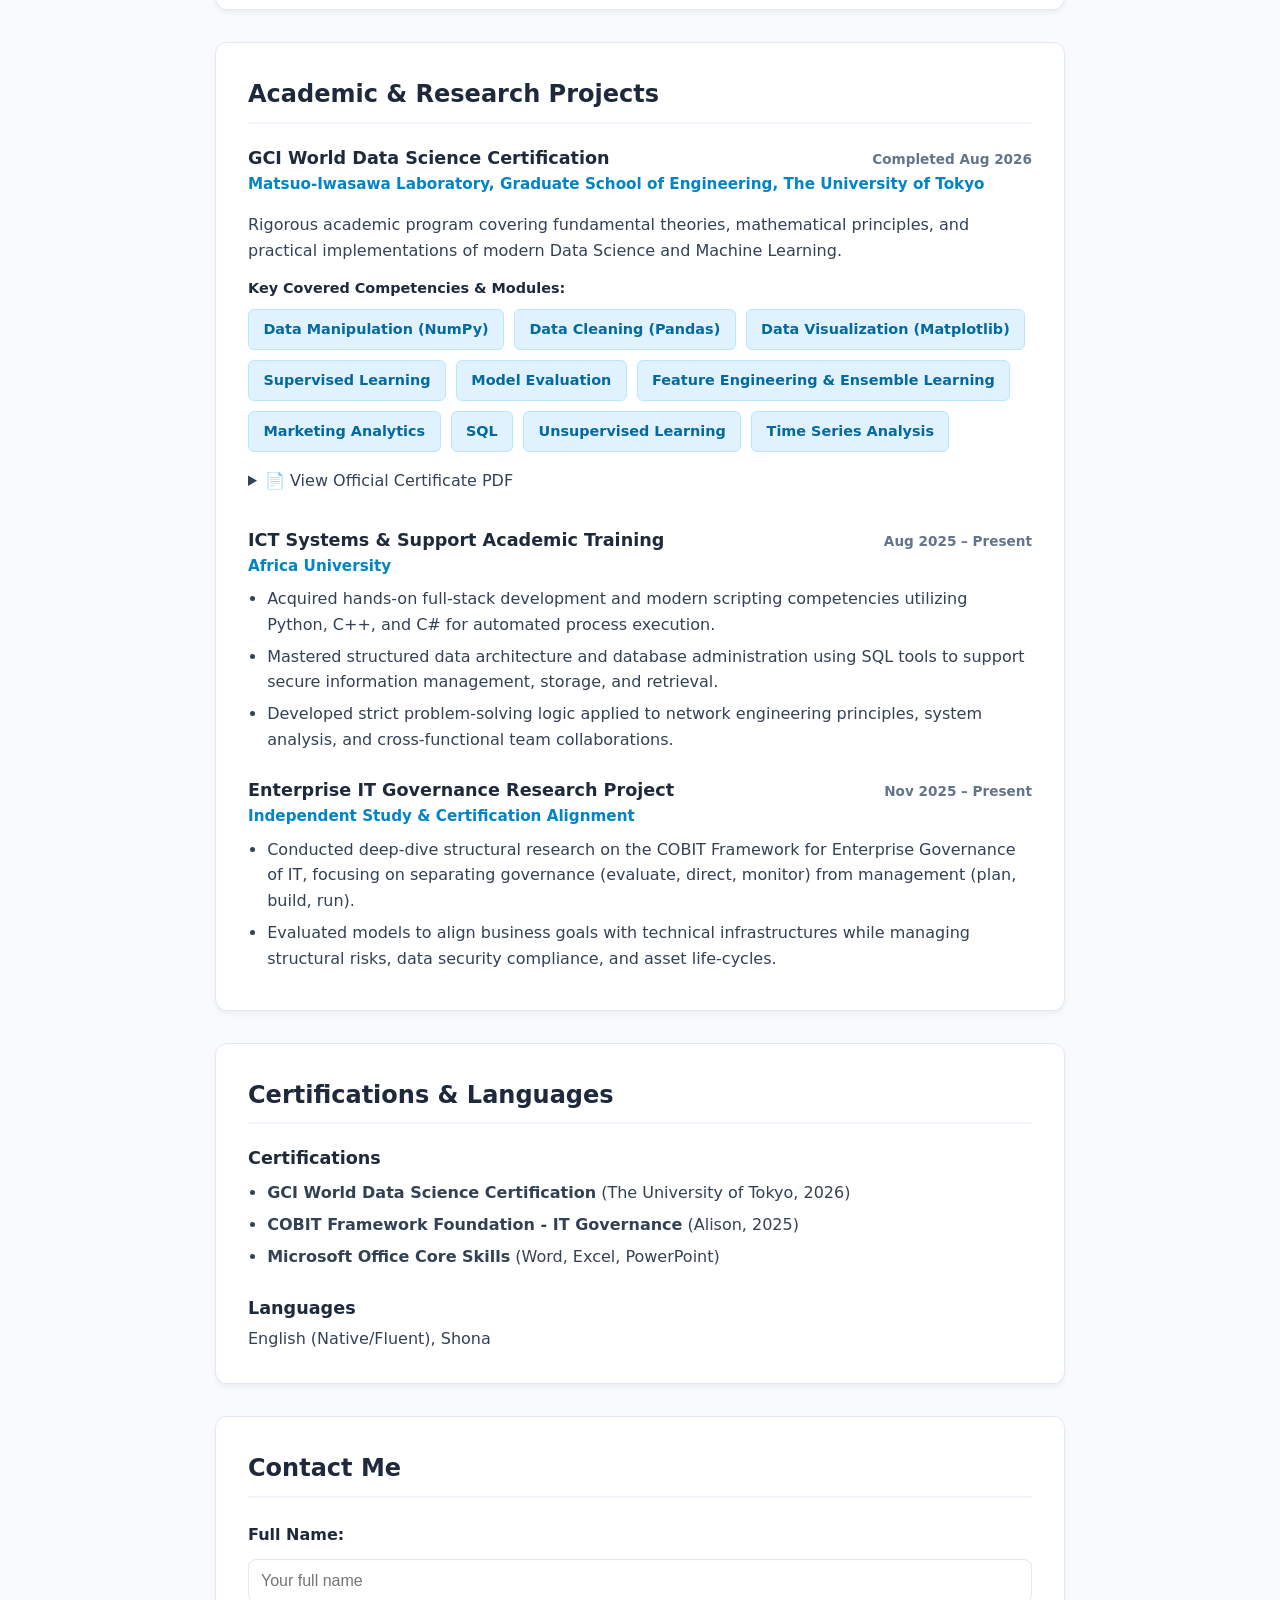
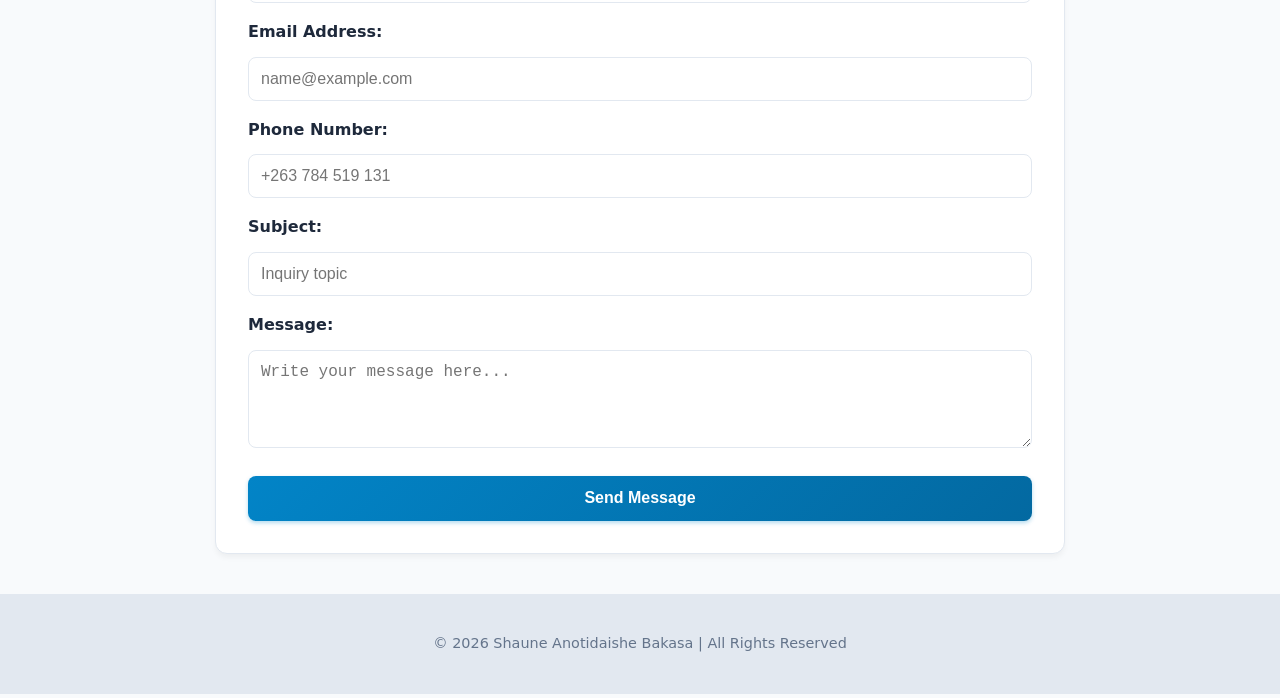
==== commit e45fae22: "Update projects section with new certification details Added GCI World Data Science Certification an" ====
--- a/index.html
+++ b/index.html
@@ -107,7 +107,46 @@
     <section id="projects">
       <h2>Academic & Research Projects</h2>
 
-      <div class="item">
+      <!-- GCI World Data Science Course Item -->
+      <div class="item">
+        <div class="item-header">
+          <span class="item-title">GCI World Data Science Certification</span>
+          <span class="item-date">Completed Aug 2026</span>
+        </div>
+        <div class="item-sub">Matsuo-Iwasawa Laboratory, Graduate School of Engineering, The University of Tokyo</div>
+        <p class="item-desc" style="margin-bottom: 0.75rem;">
+          Rigorous academic program covering fundamental theories, mathematical principles, and practical implementations of modern Data Science and Machine Learning.
+        </p>
+        
+        <strong style="font-size: 0.9rem; color: var(--primary);">Key Covered Competencies & Modules:</strong>
+        <div class="skills-grid" style="margin-top: 0.5rem; margin-bottom: 1rem;">
+          <span class="skill-tag">Data Manipulation (NumPy)</span>
+          <span class="skill-tag">Data Cleaning (Pandas)</span>
+          <span class="skill-tag">Data Visualization (Matplotlib)</span>
+          <span class="skill-tag">Supervised Learning</span>
+          <span class="skill-tag">Model Evaluation</span>
+          <span class="skill-tag">Feature Engineering & Ensemble Learning</span>
+          <span class="skill-tag">Marketing Analytics</span>
+          <span class="skill-tag">SQL</span>
+          <span class="skill-tag">Unsupervised Learning</span>
+          <span class="skill-tag">Time Series Analysis</span>
+        </div>
+
+        <!-- Collapsible Sub-Box for PDF Viewer -->
+        <details class="pdf-subbox">
+          <summary class="pdf-toggle-btn">
+            📄 View Official Certificate PDF
+          </summary>
+          <div class="pdf-container">
+            <object data="Certificate.pdf" type="application/pdf" width="100%" height="500px">
+              <p>Your browser does not support inline PDFs. <a href="Certificate.pdf" target="_blank">Click here to view/download the certificate PDF</a>.</p>
+            </object>
+          </div>
+        </details>
+      </div>
+
+      <!-- ICT Systems & Support Academic Training Item -->
+      <div class="item" style="margin-top: 2rem;">
         <div class="item-header">
           <span class="item-title">ICT Systems & Support Academic Training</span>
           <span class="item-date">Aug 2025 – Present</span>
@@ -120,7 +159,8 @@
         </ul>
       </div>
 
-      <div class="item">
+      <!-- Enterprise IT Governance Research Project Item -->
+      <div class="item" style="margin-top: 1.5rem;">
         <div class="item-header">
           <span class="item-title">Enterprise IT Governance Research Project</span>
           <span class="item-date">Nov 2025 – Present</span>
@@ -139,6 +179,7 @@
       <div class="item">
         <span class="item-title">Certifications</span>
         <ul class="item-bullets">
+          <li><strong>GCI World Data Science Certification</strong> (The University of Tokyo, 2026)</li>
           <li><strong>COBIT Framework Foundation - IT Governance</strong> (Alison, 2025)</li>
           <li><strong>Microsoft Office Core Skills</strong> (Word, Excel, PowerPoint)</li>
         </ul>
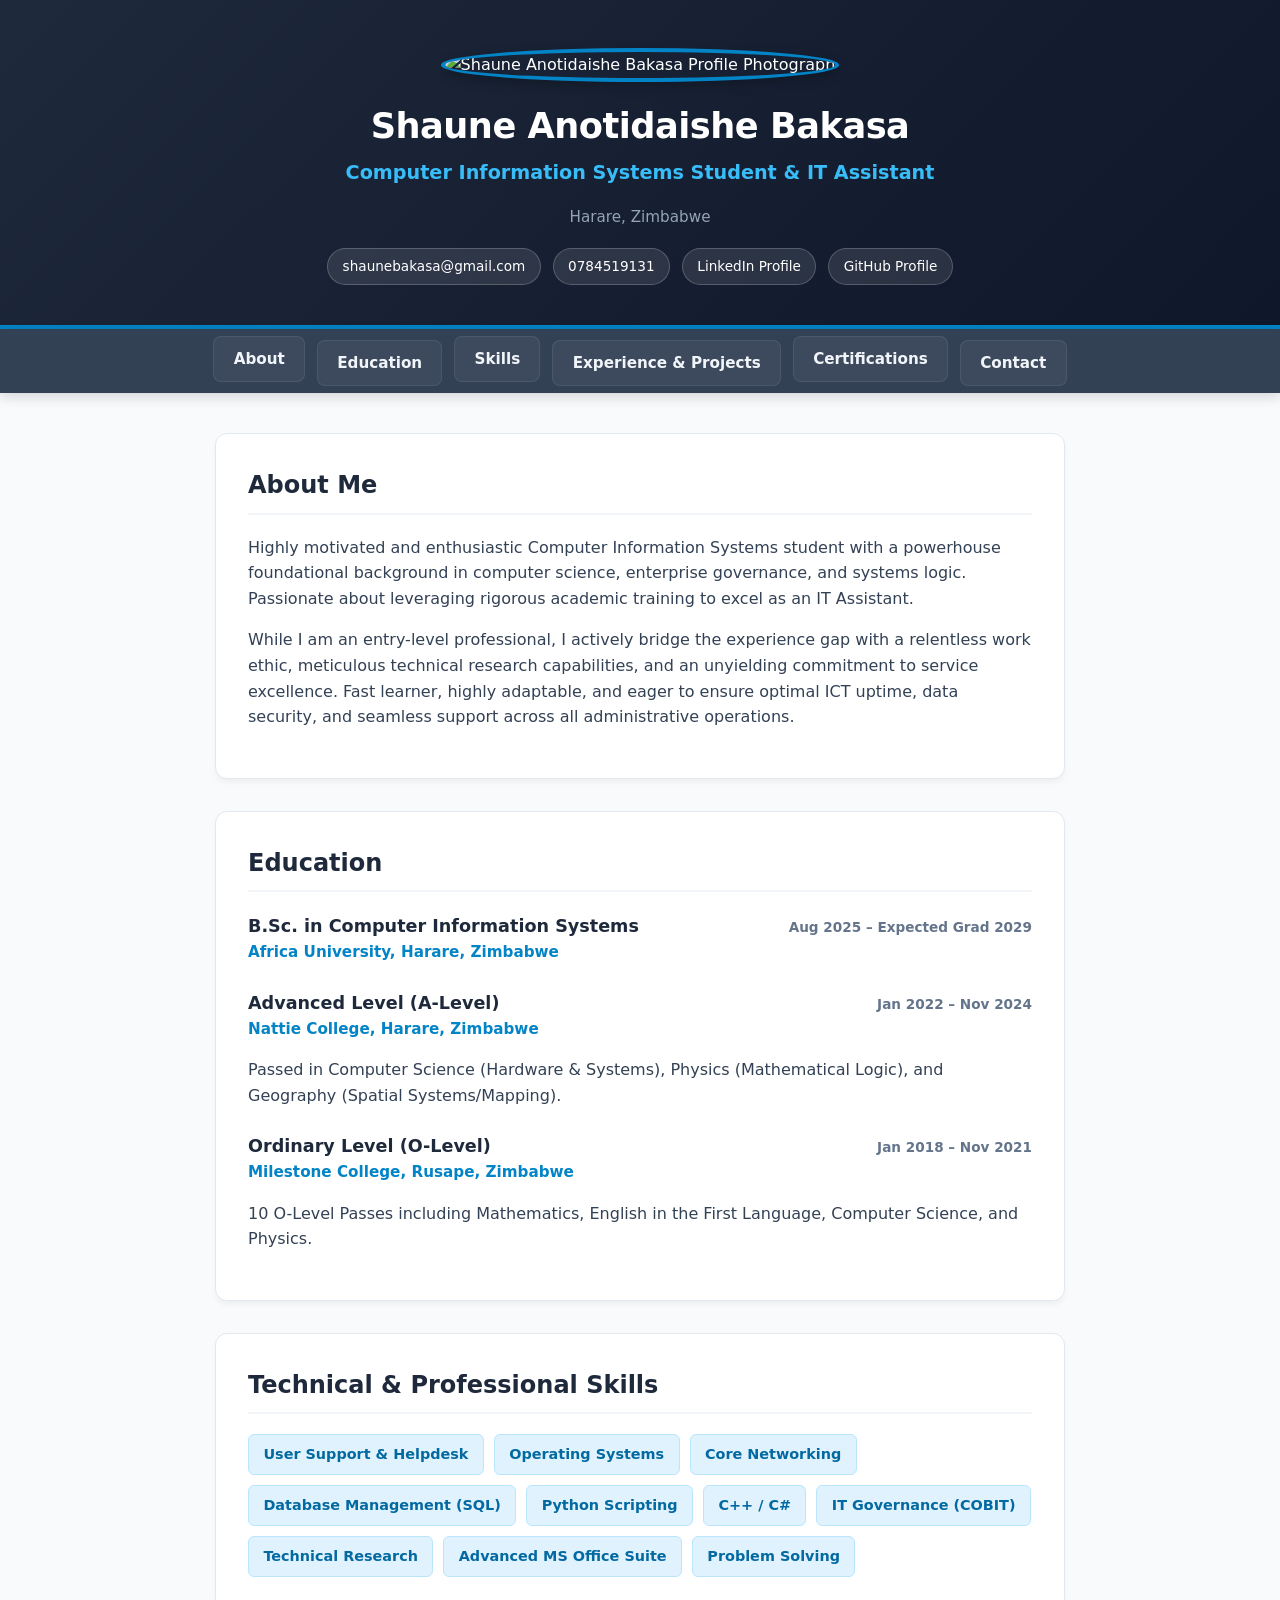
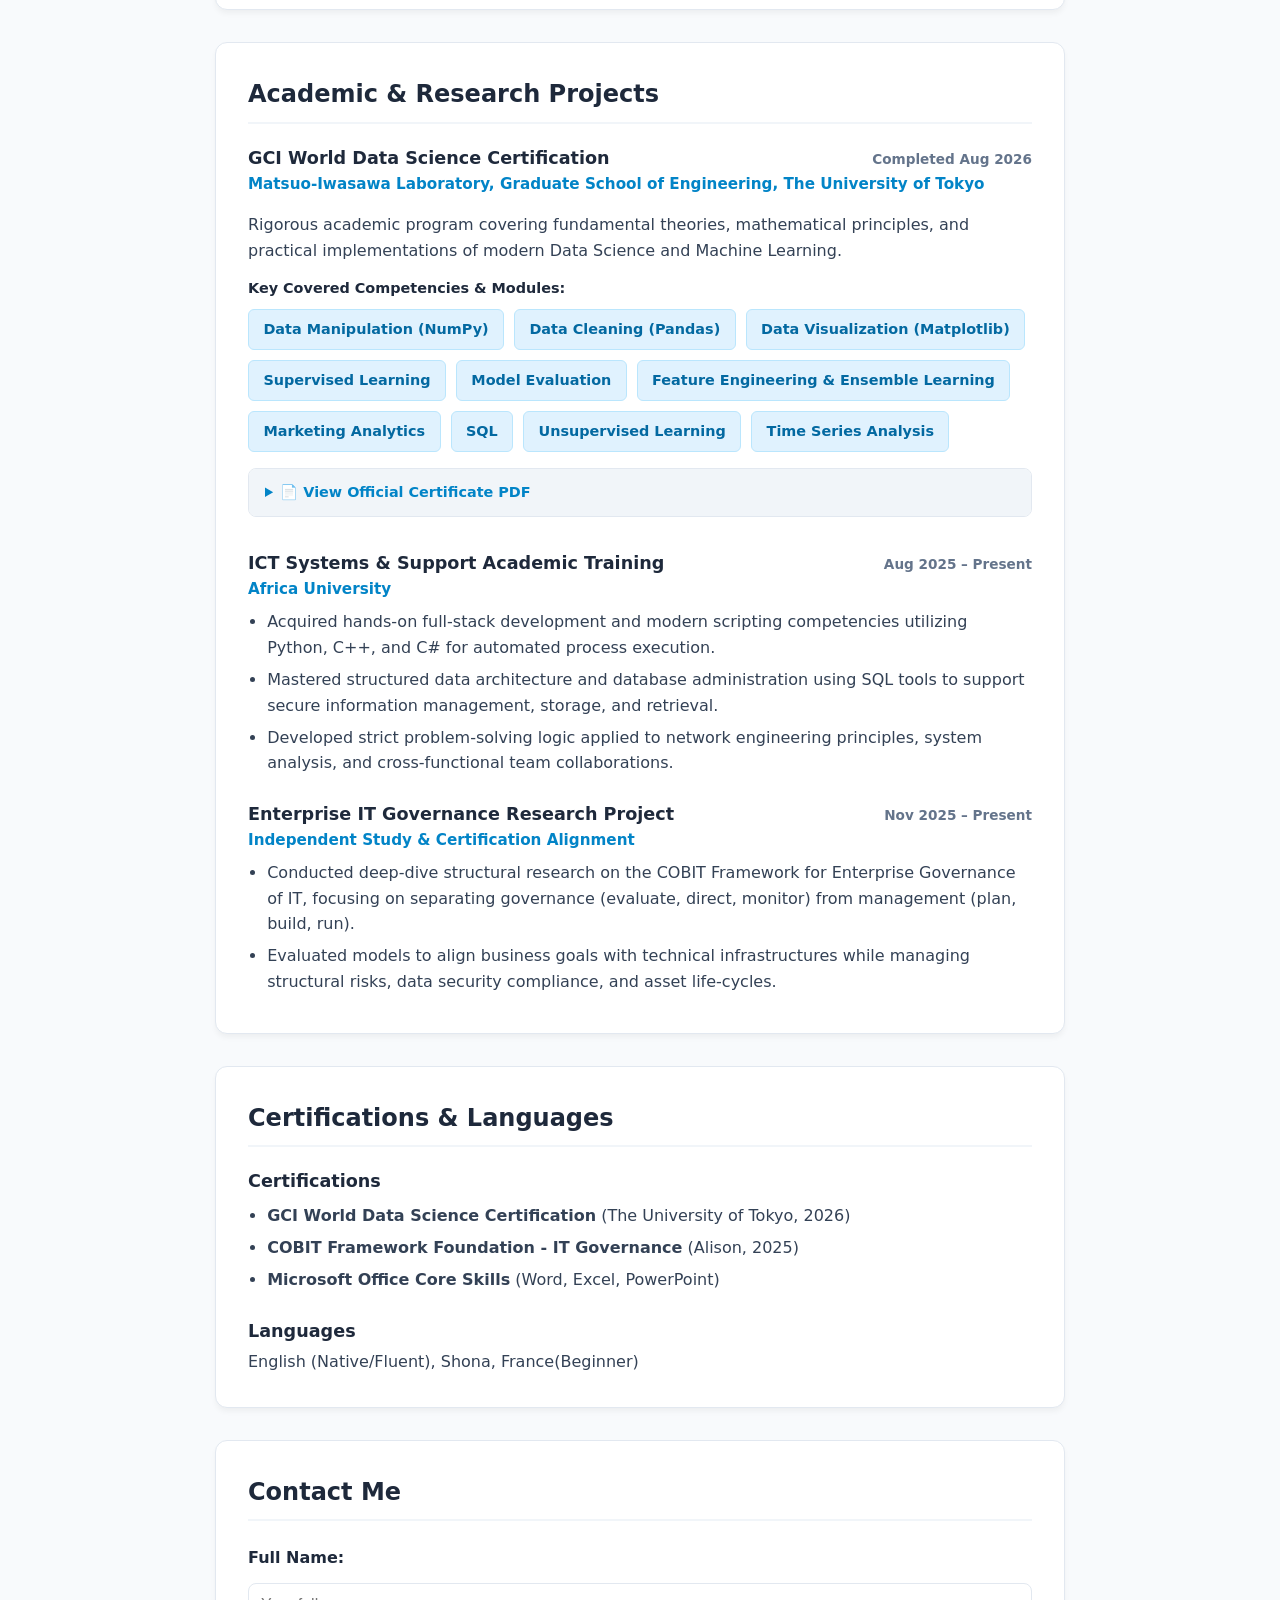
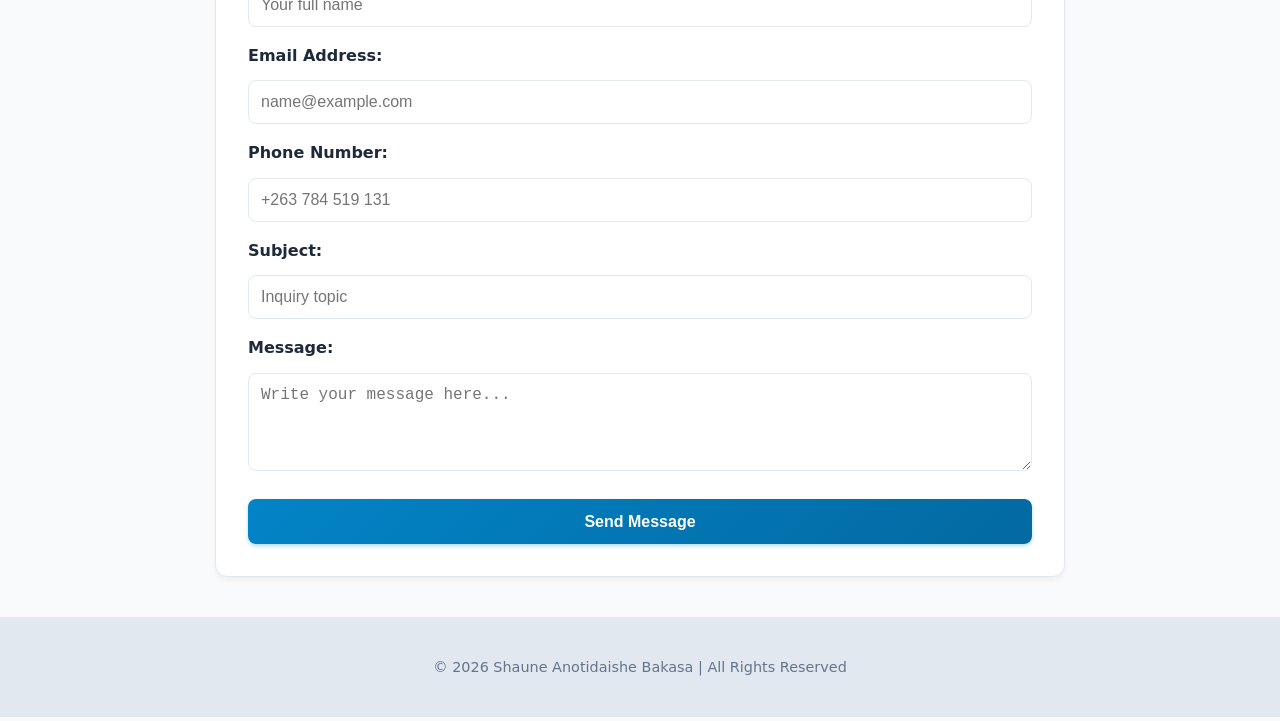
==== commit 1096f315: "Update language proficiency in index.html" ====
--- a/index.html
+++ b/index.html
@@ -186,7 +186,7 @@
       </div>
       <div class="item" style="margin-top: 1rem;">
         <span class="item-title">Languages</span>
-        <p style="margin: 0.25rem 0 0 0;">English (Native/Fluent), Shona</p>
+        <p style="margin: 0.25rem 0 0 0;">English (Native/Fluent), Shona, France(Beginner)</p>
       </div>
     </section>
 
--- a/styles.css
+++ b/styles.css
@@ -315,6 +315,51 @@
   margin-bottom: 0.4rem;
 }
 
+/* ===================================================
+   COLLAPSIBLE PDF SUB-BOX STYLING
+   =================================================== */
+
+.pdf-subbox {
+  background-color: #f8fafc;
+  border: 1.5px solid var(--border-color);
+  border-radius: 8px;
+  margin-top: 1rem;
+  overflow: hidden;
+  transition: all 0.2s ease;
+}
+
+.pdf-subbox[open] {
+  border-color: var(--accent);
+}
+
+.pdf-toggle-btn {
+  padding: 0.75rem 1rem;
+  font-weight: 600;
+  font-size: 0.9rem;
+  color: var(--accent);
+  cursor: pointer;
+  user-select: none;
+  background-color: #f1f5f9;
+  transition: background-color 0.2s ease, color 0.2s ease;
+}
+
+.pdf-toggle-btn:hover {
+  background-color: #e2e8f0;
+  color: var(--accent-hover);
+}
+
+.pdf-container {
+  padding: 1rem;
+  background-color: #ffffff;
+  border-top: 1px solid var(--border-color);
+}
+
+.pdf-container object {
+  width: 100%;
+  border: 1px solid var(--border-color);
+  border-radius: 6px;
+}
+
 /* Form Inputs */
 form {
   display: flex;
@@ -426,4 +471,4 @@
   input, textarea, button[type="submit"] {
     font-size: 16px;
   }
-}+}
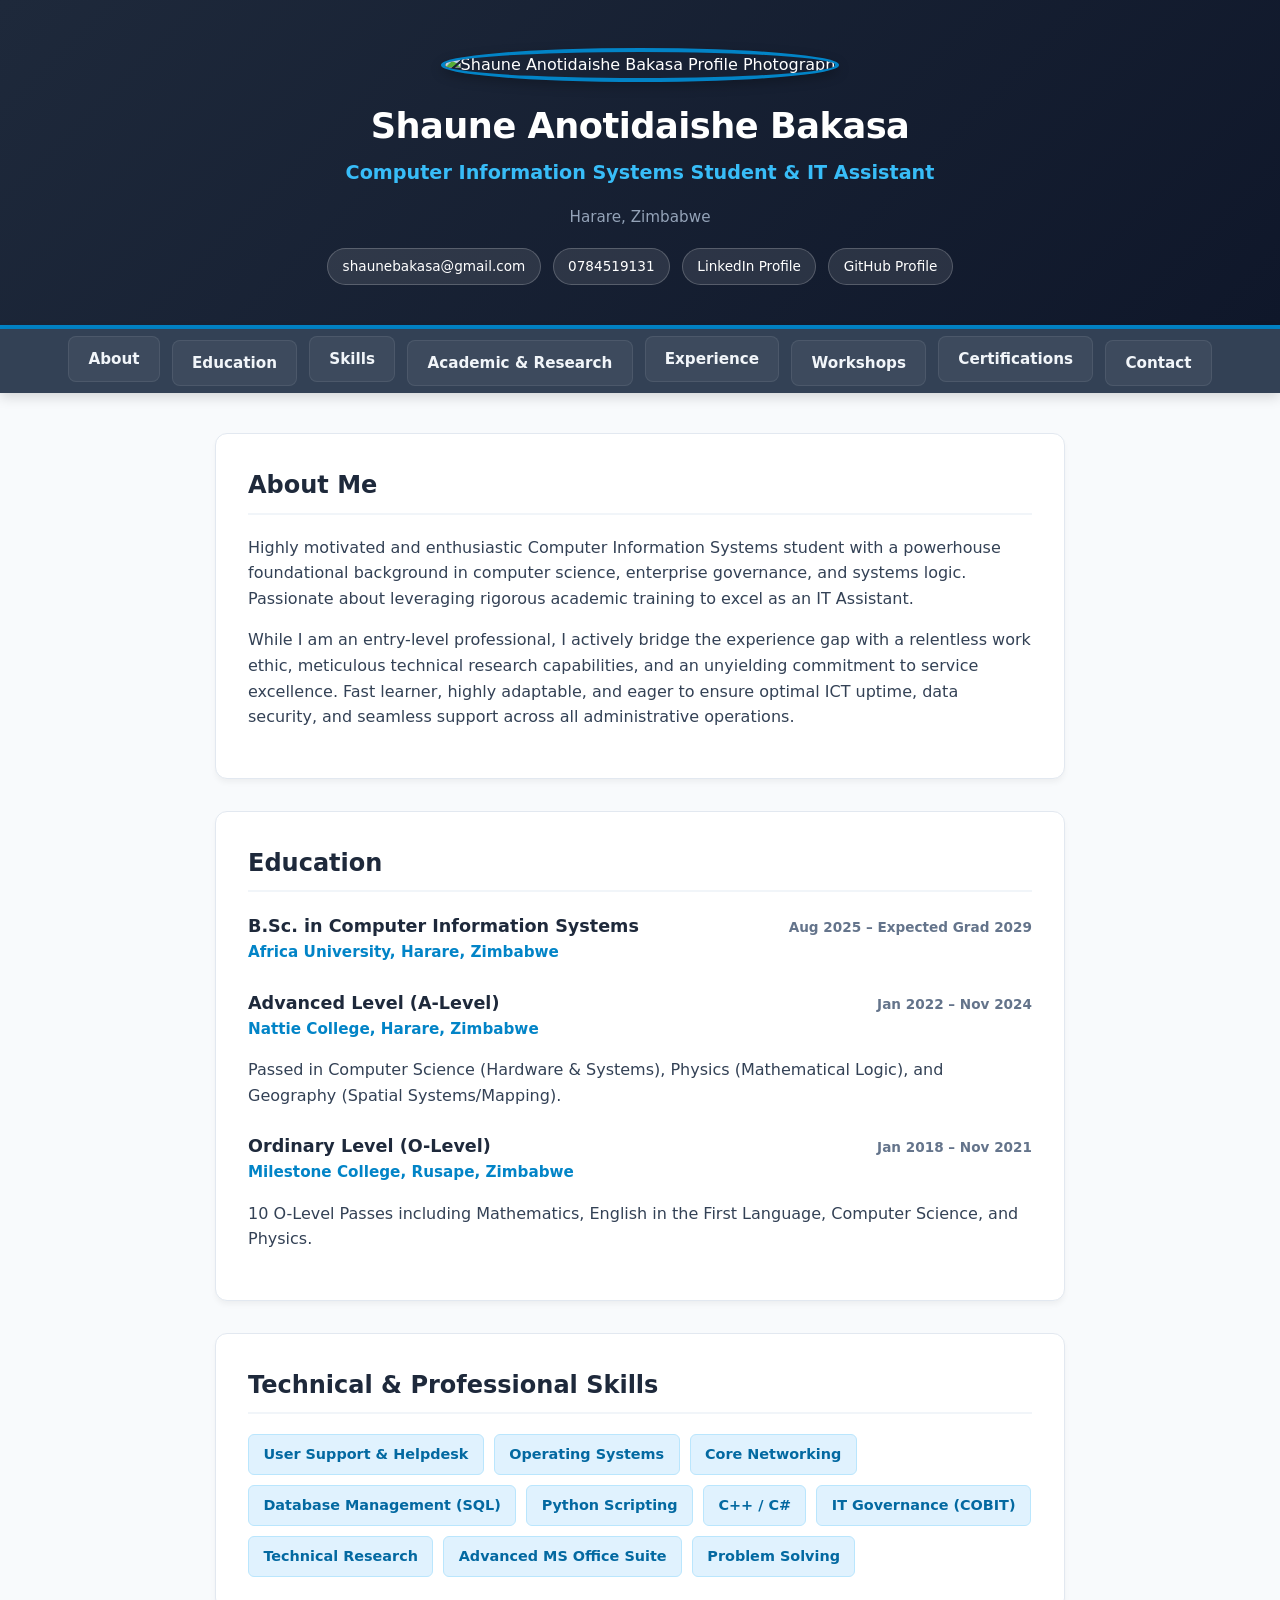
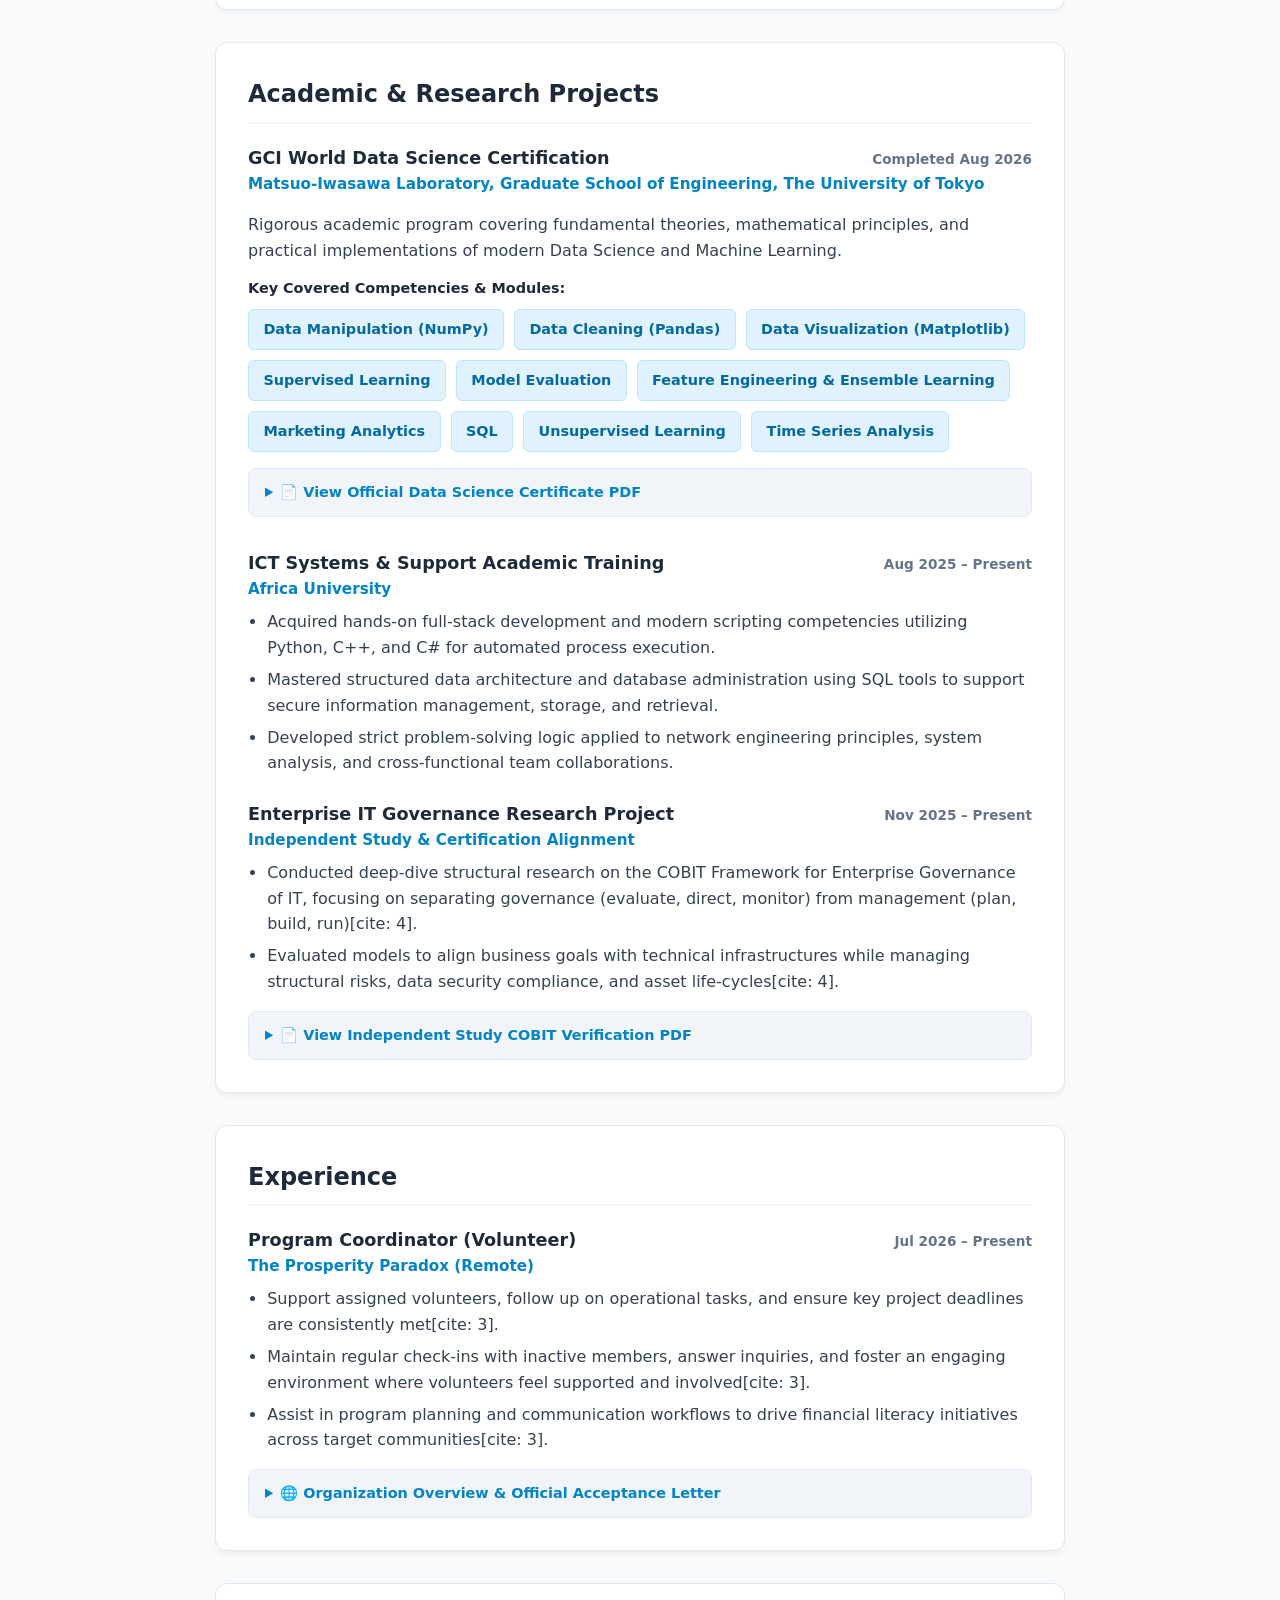
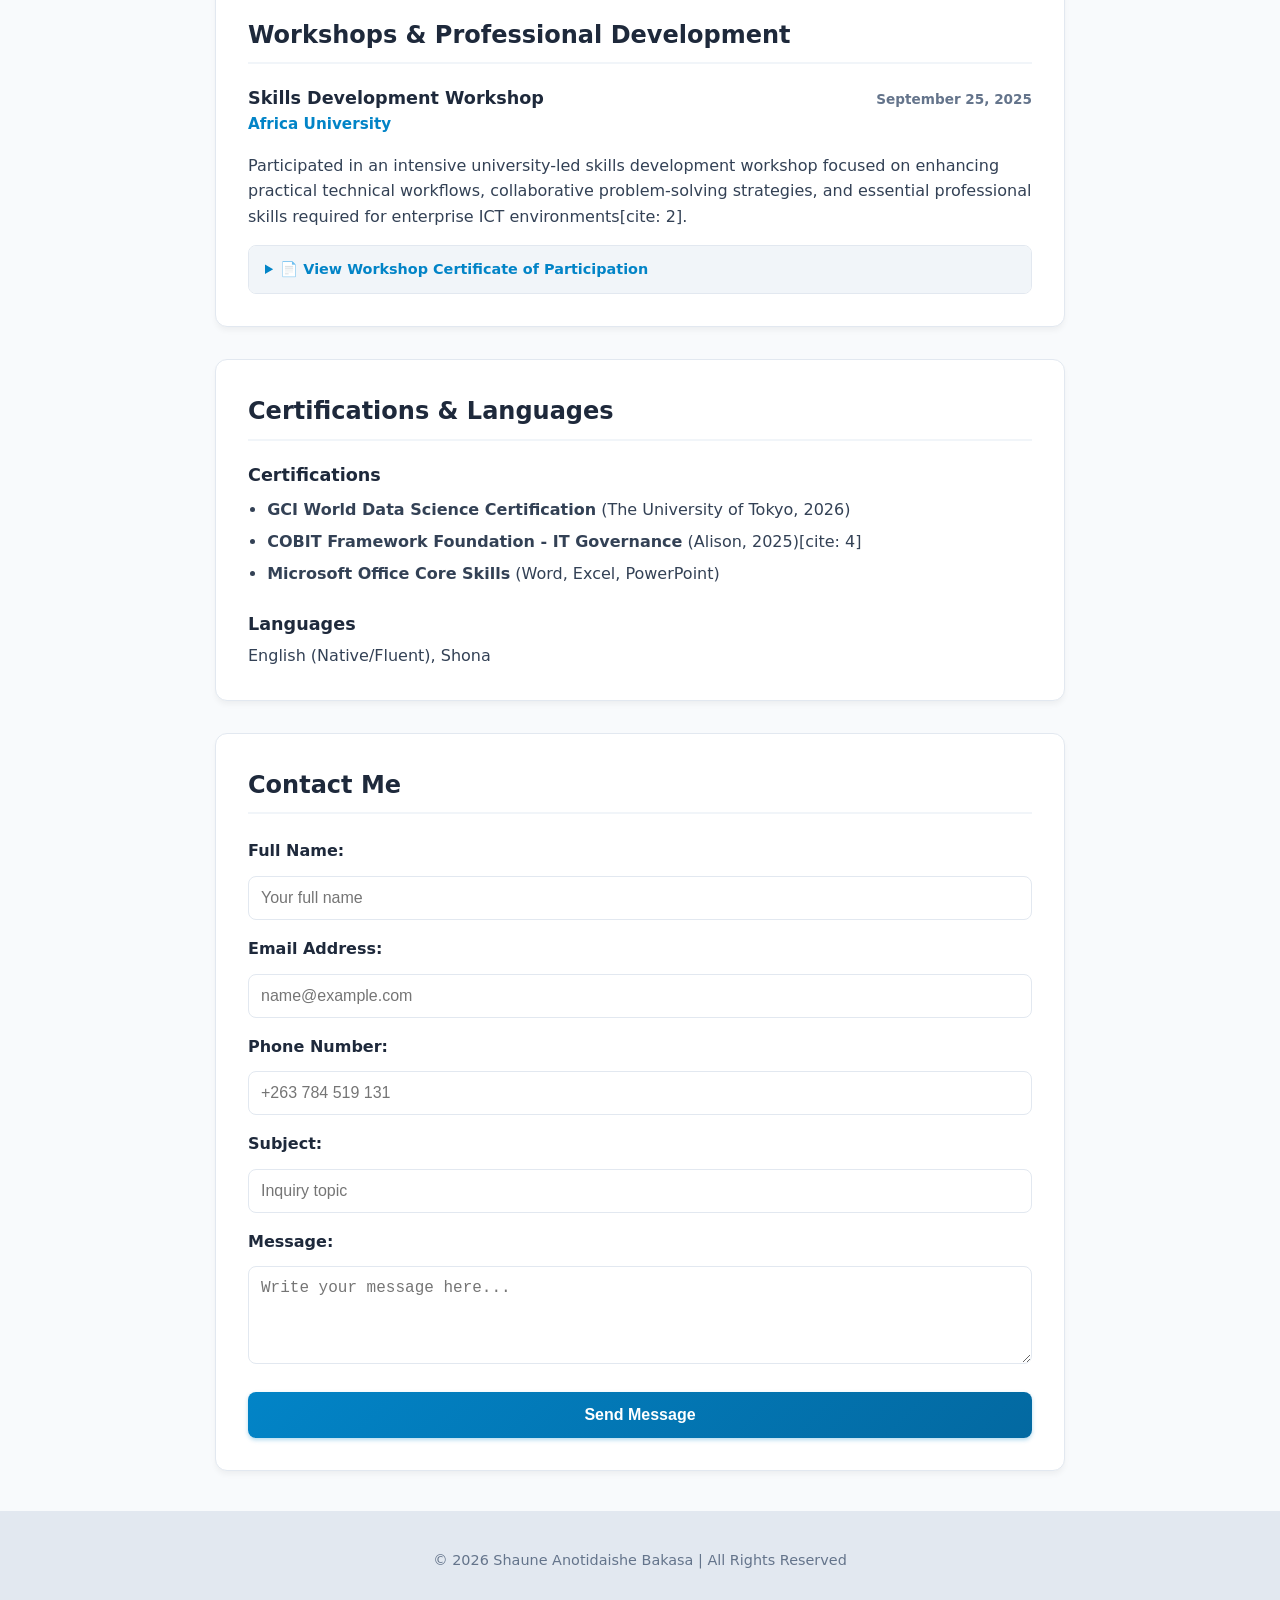
==== commit da26efcc: "Update navigation and project sections in index.html" ====
--- a/index.html
+++ b/index.html
@@ -35,7 +35,9 @@
       <a href="#about">About</a>
       <a href="#education">Education</a>
       <a href="#skills">Skills</a>
-      <a href="#projects">Experience & Projects</a>
+      <a href="#projects">Academic & Research</a>
+      <a href="#experience">Experience</a>
+      <a href="#workshops">Workshops</a>
       <a href="#certifications">Certifications</a>
       <a href="#contact">Contact</a>
     </nav>
@@ -103,7 +105,7 @@
       </div>
     </section>
 
-    <!-- Academic Experience & Projects -->
+    <!-- Academic Experience & Research Projects -->
     <section id="projects">
       <h2>Academic & Research Projects</h2>
 
@@ -132,14 +134,13 @@
           <span class="skill-tag">Time Series Analysis</span>
         </div>
 
-        <!-- Collapsible Sub-Box for PDF Viewer -->
         <details class="pdf-subbox">
           <summary class="pdf-toggle-btn">
-            📄 View Official Certificate PDF
+            📄 View Official Data Science Certificate PDF
           </summary>
           <div class="pdf-container">
-            <object data="Certificate.pdf" type="application/pdf" width="100%" height="500px">
-              <p>Your browser does not support inline PDFs. <a href="Certificate.pdf" target="_blank">Click here to view/download the certificate PDF</a>.</p>
+            <object data="assests/Certificate.pdf" type="application/pdf" width="100%" height="500px">
+              <p>Your browser does not support inline PDFs. <a href="assests/Certificate.pdf" target="_blank">Click here to view/download the certificate PDF</a>.</p>
             </object>
           </div>
         </details>
@@ -167,9 +168,78 @@
         </div>
         <div class="item-sub">Independent Study & Certification Alignment</div>
         <ul class="item-bullets">
-          <li>Conducted deep-dive structural research on the COBIT Framework for Enterprise Governance of IT, focusing on separating governance (evaluate, direct, monitor) from management (plan, build, run).</li>
-          <li>Evaluated models to align business goals with technical infrastructures while managing structural risks, data security compliance, and asset life-cycles.</li>
+          <li>Conducted deep-dive structural research on the COBIT Framework for Enterprise Governance of IT, focusing on separating governance (evaluate, direct, monitor) from management (plan, build, run)[cite: 4].</li>
+          <li>Evaluated models to align business goals with technical infrastructures while managing structural risks, data security compliance, and asset life-cycles[cite: 4].</li>
         </ul>
+
+        <details class="pdf-subbox">
+          <summary class="pdf-toggle-btn">
+            📄 View Independent Study COBIT Verification PDF
+          </summary>
+          <div class="pdf-container">
+            <object data="assests/COBIT_Certificate.pdf" type="application/pdf" width="100%" height="500px">
+              <p>Your browser does not support inline PDFs. <a href="assests/COBIT_Certificate.pdf" target="_blank">Click here to view/download the COBIT PDF</a>[cite: 4].</p>
+            </object>
+          </div>
+        </details>
+      </div>
+    </section>
+
+    <!-- Experience Section -->
+    <section id="experience">
+      <h2>Experience</h2>
+      <div class="item">
+        <div class="item-header">
+          <span class="item-title">Program Coordinator (Volunteer)</span>
+          <span class="item-date">Jul 2026 – Present</span>
+        </div>
+        <div class="item-sub">The Prosperity Paradox (Remote)</div>
+        <ul class="item-bullets">
+          <li>Support assigned volunteers, follow up on operational tasks, and ensure key project deadlines are consistently met[cite: 3].</li>
+          <li>Maintain regular check-ins with inactive members, answer inquiries, and foster an engaging environment where volunteers feel supported and involved[cite: 3].</li>
+          <li>Assist in program planning and communication workflows to drive financial literacy initiatives across target communities[cite: 3].</li>
+        </ul>
+
+        <details class="pdf-subbox">
+          <summary class="pdf-toggle-btn">
+            🌐 Organization Overview & Official Acceptance Letter
+          </summary>
+          <div class="pdf-container">
+            <p style="margin-top: 0; font-size: 0.95rem;">
+              Learn more about the organization mission: 
+              <a href="https://prosperityparadox.org/about" target="_blank" style="color: var(--accent); font-weight: bold; text-decoration: underline;">https://prosperityparadox.org/about</a>
+            </p>
+            <object data="assests/Prosperity_Paradox_Acceptance.pdf" type="application/pdf" width="100%" height="500px">
+              <p>Your browser does not support inline PDFs. <a href="assests/Prosperity_Paradox_Acceptance.pdf" target="_blank">Click here to view/download the Acceptance Letter PDF</a>[cite: 3].</p>
+            </object>
+          </div>
+        </details>
+      </div>
+    </section>
+
+    <!-- Workshops Section -->
+    <section id="workshops">
+      <h2>Workshops & Professional Development</h2>
+      <div class="item">
+        <div class="item-header">
+          <span class="item-title">Skills Development Workshop</span>
+          <span class="item-date">September 25, 2025</span>
+        </div>
+        <div class="item-sub">Africa University</div>
+        <p>
+          Participated in an intensive university-led skills development workshop focused on enhancing practical technical workflows, collaborative problem-solving strategies, and essential professional skills required for enterprise ICT environments[cite: 2].
+        </p>
+
+        <details class="pdf-subbox">
+          <summary class="pdf-toggle-btn">
+            📄 View Workshop Certificate of Participation
+          </summary>
+          <div class="pdf-container">
+            <object data="assests/Workshop_Certificate.pdf" type="application/pdf" width="100%" height="500px">
+              <p>Your browser does not support inline PDFs. <a href="assests/Workshop_Certificate.pdf" target="_blank">Click here to view/download the Workshop Certificate PDF</a>[cite: 2].</p>
+            </object>
+          </div>
+        </details>
       </div>
     </section>
 
@@ -180,13 +250,13 @@
         <span class="item-title">Certifications</span>
         <ul class="item-bullets">
           <li><strong>GCI World Data Science Certification</strong> (The University of Tokyo, 2026)</li>
-          <li><strong>COBIT Framework Foundation - IT Governance</strong> (Alison, 2025)</li>
+          <li><strong>COBIT Framework Foundation - IT Governance</strong> (Alison, 2025)[cite: 4]</li>
           <li><strong>Microsoft Office Core Skills</strong> (Word, Excel, PowerPoint)</li>
         </ul>
       </div>
       <div class="item" style="margin-top: 1rem;">
         <span class="item-title">Languages</span>
-        <p style="margin: 0.25rem 0 0 0;">English (Native/Fluent), Shona, France(Beginner)</p>
+        <p style="margin: 0.25rem 0 0 0;">English (Native/Fluent), Shona</p>
       </div>
     </section>
 
--- a/styles.css
+++ b/styles.css
@@ -137,12 +137,12 @@
   box-shadow: 0 4px 10px rgba(2, 132, 199, 0.4);
 }
 
-/* Compact Toggle Button (3-bar Box) */
+/* Compact Toggle Button (Positioned on LEFT when collapsed) */
 .nav-toggle-btn {
   display: none; /* Hidden by default on desktop until scrolled */
   position: fixed;
   top: 15px;
-  right: 20px;
+  left: 20px; /* Switched to left side */
   z-index: 1001;
   width: 44px;
   height: 44px;
@@ -195,11 +195,11 @@
   display: flex; /* Show 3-toggle box on scroll */
 }
 
-/* Collapsed menu dropdown state */
+/* Collapsed menu dropdown state (Positioned on LEFT) */
 body.scrolled-mode nav.menu-links {
   position: fixed;
   top: 70px;
-  right: 20px;
+  left: 20px; /* Switched to left side */
   background-color: var(--primary);
   flex-direction: column;
   align-items: stretch;
@@ -436,7 +436,7 @@
   nav.menu-links {
     position: fixed;
     top: 70px;
-    right: 20px;
+    left: 20px; /* Switched to left side for mobile */
     background-color: var(--primary);
     flex-direction: column;
     align-items: stretch;
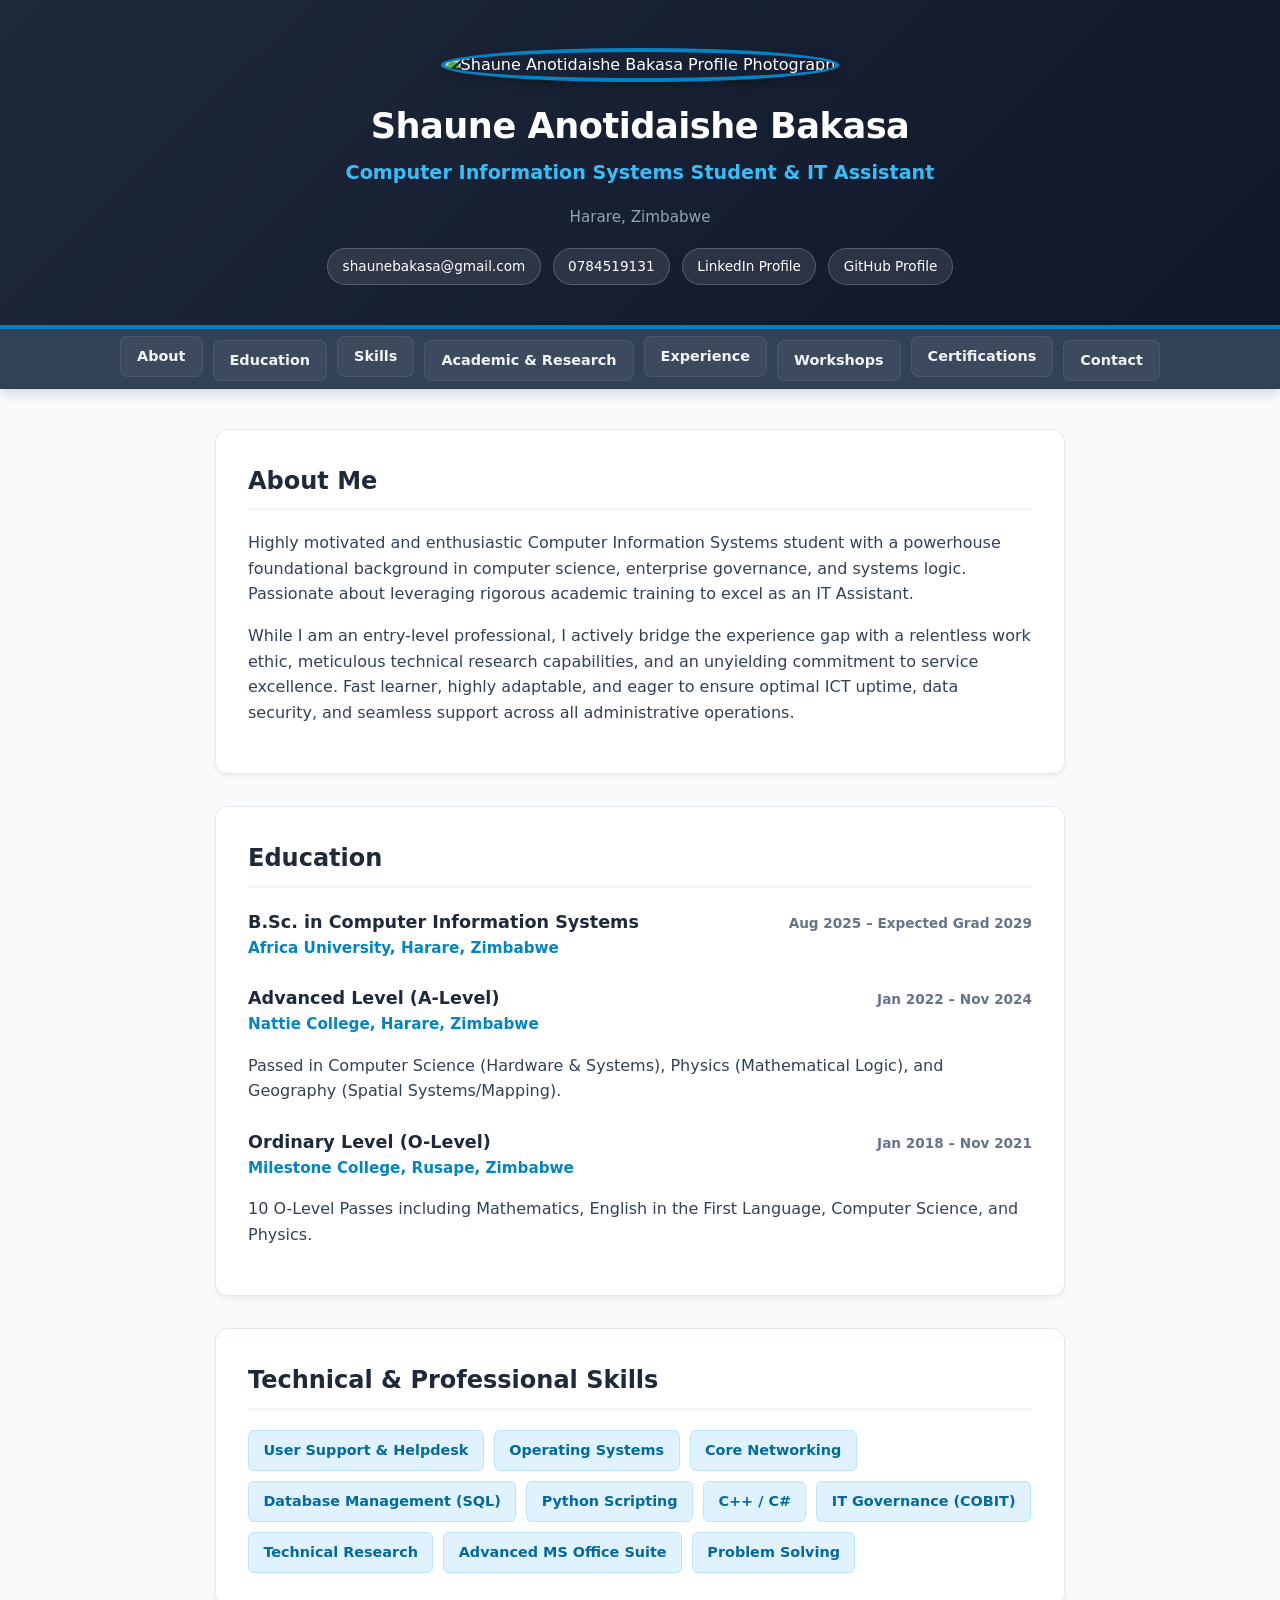
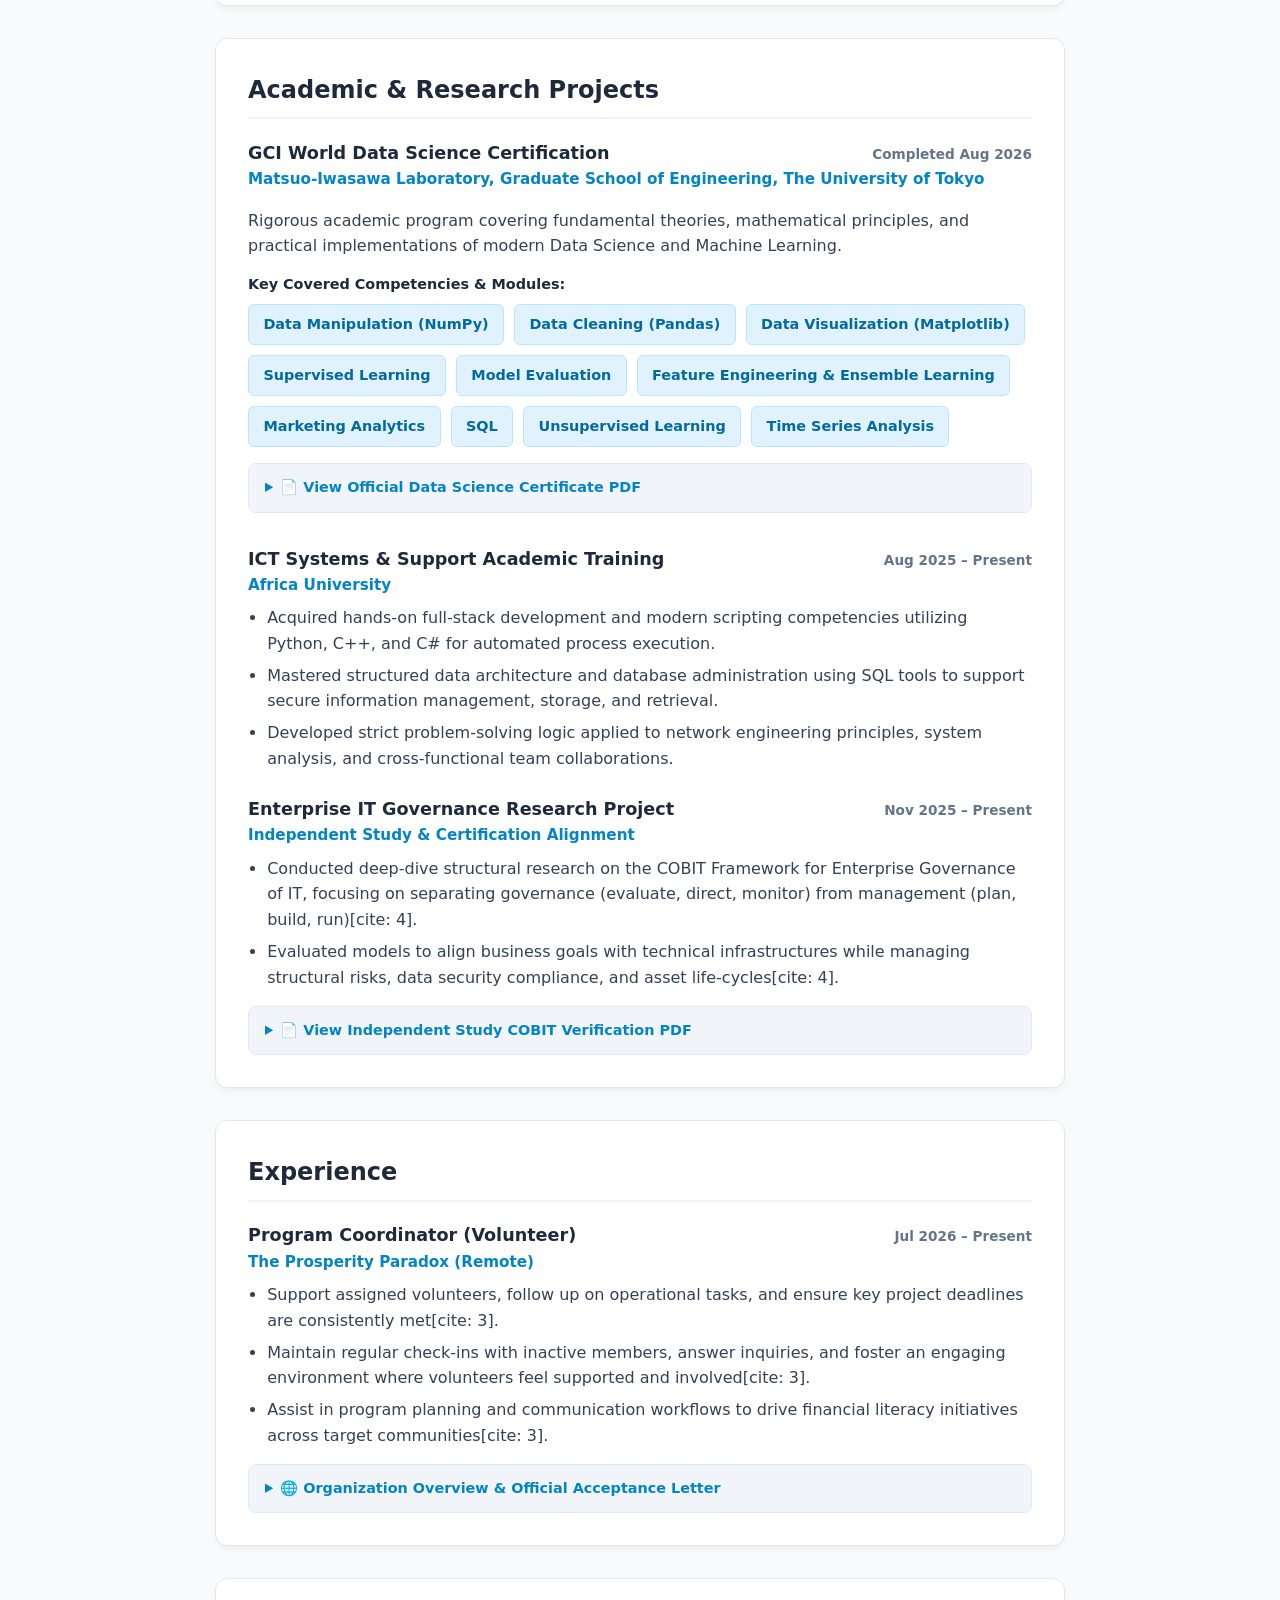
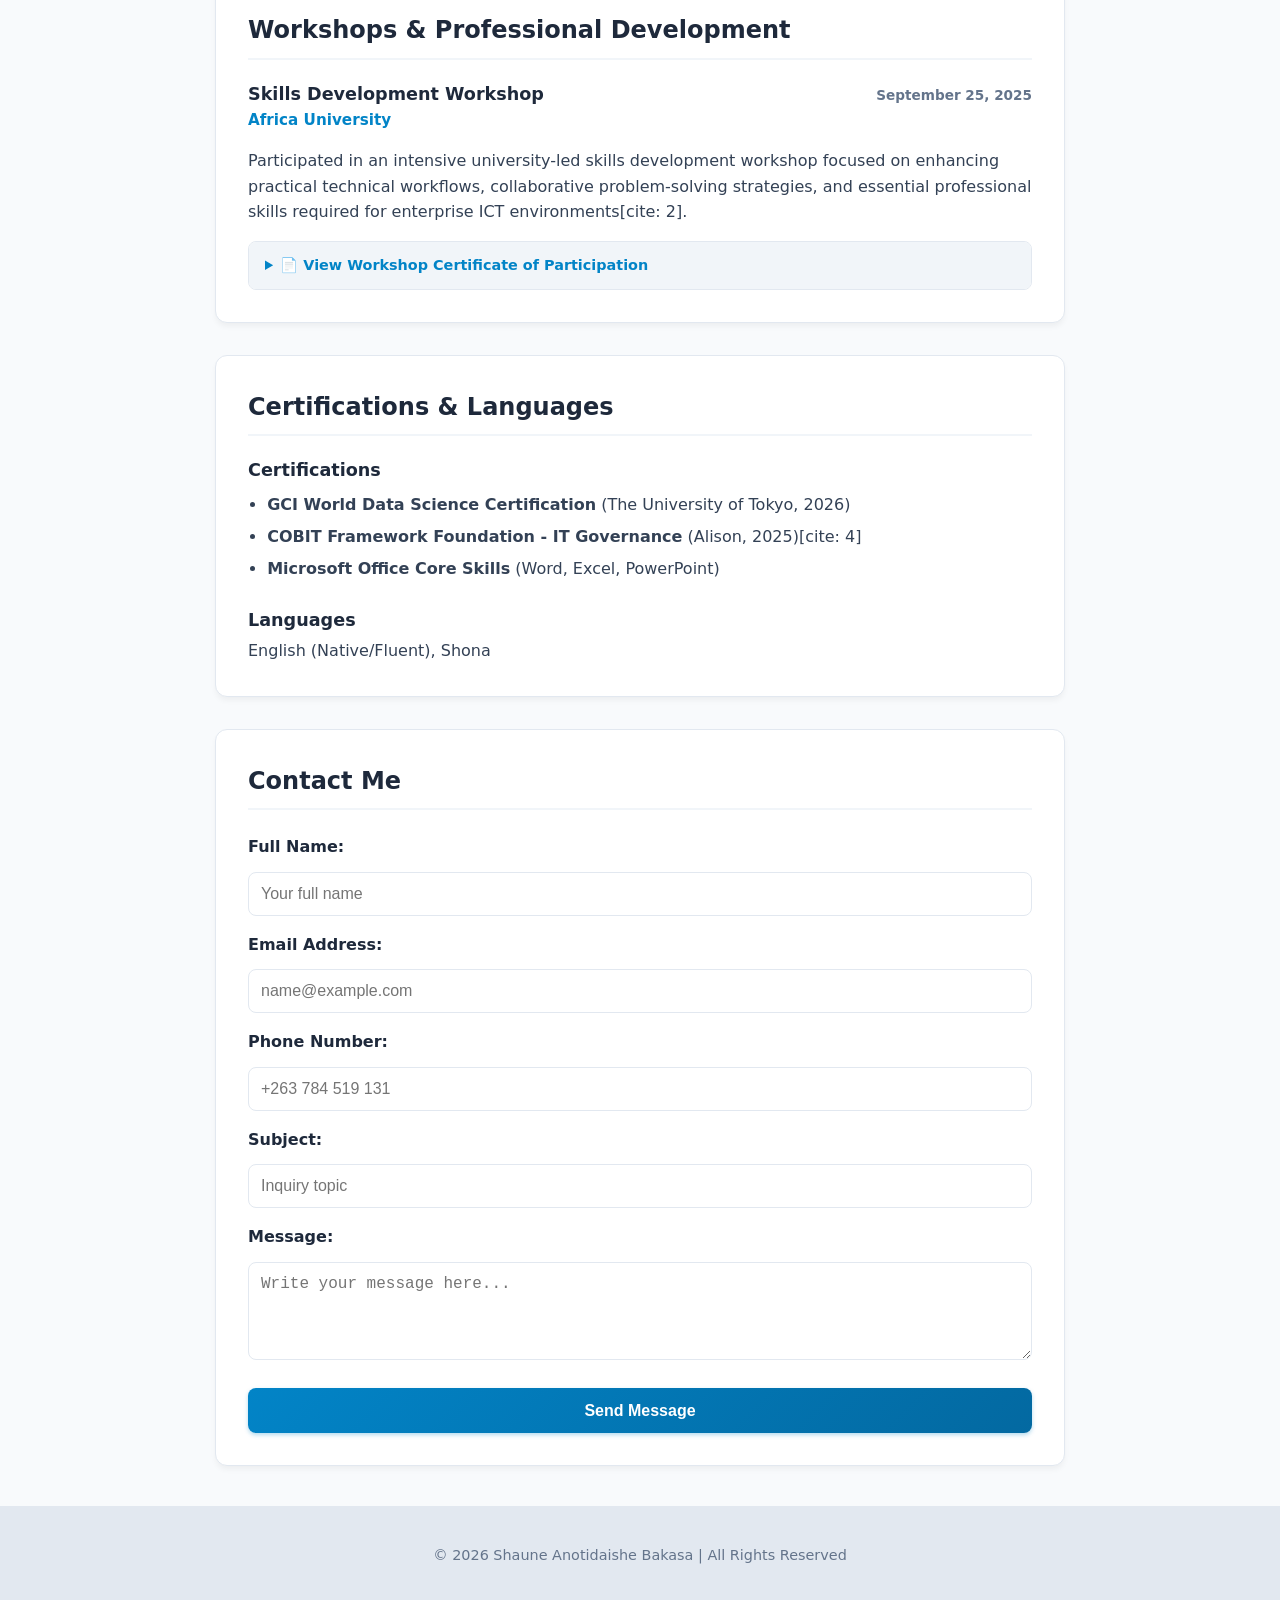
==== commit d80eed7d: "Update PDF links and file names in index.html" ====
--- a/index.html
+++ b/index.html
@@ -177,8 +177,8 @@
             📄 View Independent Study COBIT Verification PDF
           </summary>
           <div class="pdf-container">
-            <object data="assests/COBIT_Certificate.pdf" type="application/pdf" width="100%" height="500px">
-              <p>Your browser does not support inline PDFs. <a href="assests/COBIT_Certificate.pdf" target="_blank">Click here to view/download the COBIT PDF</a>[cite: 4].</p>
+            <object data="assests/Shaune%20Bakasa%20252037%20independant%20study.pdf" type="application/pdf" width="100%" height="500px">
+              <p>Your browser does not support inline PDFs. <a href="assests/Shaune%20Bakasa%20252037%20independant%20study.pdf" target="_blank">Click here to view/download the COBIT PDF</a>[cite: 4].</p>
             </object>
           </div>
         </details>
@@ -209,8 +209,8 @@
               Learn more about the organization mission: 
               <a href="https://prosperityparadox.org/about" target="_blank" style="color: var(--accent); font-weight: bold; text-decoration: underline;">https://prosperityparadox.org/about</a>
             </p>
-            <object data="assests/Prosperity_Paradox_Acceptance.pdf" type="application/pdf" width="100%" height="500px">
-              <p>Your browser does not support inline PDFs. <a href="assests/Prosperity_Paradox_Acceptance.pdf" target="_blank">Click here to view/download the Acceptance Letter PDF</a>[cite: 3].</p>
+            <object data="assests/Shaune%20Bakasa_The%20Prosperity%20Paradox%20Acceptance%20Letter_Program%20Coordinator.pdf" type="application/pdf" width="100%" height="500px">
+              <p>Your browser does not support inline PDFs. <a href="assests/Shaune%20Bakasa_The%20Prosperity%20Paradox%20Acceptance%20Letter_Program%20Coordinator.pdf" target="_blank">Click here to view/download the Acceptance Letter PDF</a>[cite: 3].</p>
             </object>
           </div>
         </details>
@@ -235,8 +235,8 @@
             📄 View Workshop Certificate of Participation
           </summary>
           <div class="pdf-container">
-            <object data="assests/Workshop_Certificate.pdf" type="application/pdf" width="100%" height="500px">
-              <p>Your browser does not support inline PDFs. <a href="assests/Workshop_Certificate.pdf" target="_blank">Click here to view/download the Workshop Certificate PDF</a>[cite: 2].</p>
+            <object data="assests/CERTIFICATE%20of%20Participation.pdf" type="application/pdf" width="100%" height="500px">
+              <p>Your browser does not support inline PDFs. <a href="assests/CERTIFICATE%20of%20Participation.pdf" target="_blank">Click here to view/download the Workshop Certificate PDF</a>[cite: 2].</p>
             </object>
           </div>
         </details>
--- a/styles.css
+++ b/styles.css
@@ -104,7 +104,8 @@
   justify-content: center;
   align-items: center;
   padding: 0.6rem 1rem;
-  gap: 12px;
+  gap: 10px;
+  flex-wrap: wrap;
   transition: opacity 0.3s ease, transform 0.3s ease, visibility 0.3s ease;
 }
 
@@ -113,8 +114,8 @@
   color: #f1f5f9;
   text-decoration: none;
   font-weight: 600;
-  padding: 0.6rem 1.2rem;
-  font-size: 0.95rem;
+  padding: 0.5rem 1rem;
+  font-size: 0.9rem;
   border-radius: 8px;
   background-color: rgba(255, 255, 255, 0.05);
   transition: all 0.25s cubic-bezier(0.4, 0, 0.2, 1);
@@ -139,10 +140,10 @@
 
 /* Compact Toggle Button (Positioned on LEFT when collapsed) */
 .nav-toggle-btn {
-  display: none; /* Hidden by default on desktop until scrolled */
+  display: none;
   position: fixed;
   top: 15px;
-  left: 20px; /* Switched to left side */
+  left: 20px;
   z-index: 1001;
   width: 44px;
   height: 44px;
@@ -192,14 +193,14 @@
 }
 
 body.scrolled-mode .nav-toggle-btn {
-  display: flex; /* Show 3-toggle box on scroll */
+  display: flex;
 }
 
 /* Collapsed menu dropdown state (Positioned on LEFT) */
 body.scrolled-mode nav.menu-links {
   position: fixed;
   top: 70px;
-  left: 20px; /* Switched to left side */
+  left: 20px;
   background-color: var(--primary);
   flex-direction: column;
   align-items: stretch;
@@ -419,8 +420,8 @@
   font-size: 0.9rem;
 }
 
-/* Mobile Screen Support (< 680px) */
-@media (max-width: 680px) {
+/* Tablet & Mobile Screen Support (< 850px) */
+@media (max-width: 850px) {
   header {
     padding: 2rem 1rem;
   }
@@ -436,7 +437,7 @@
   nav.menu-links {
     position: fixed;
     top: 70px;
-    left: 20px; /* Switched to left side for mobile */
+    left: 20px;
     background-color: var(--primary);
     flex-direction: column;
     align-items: stretch;
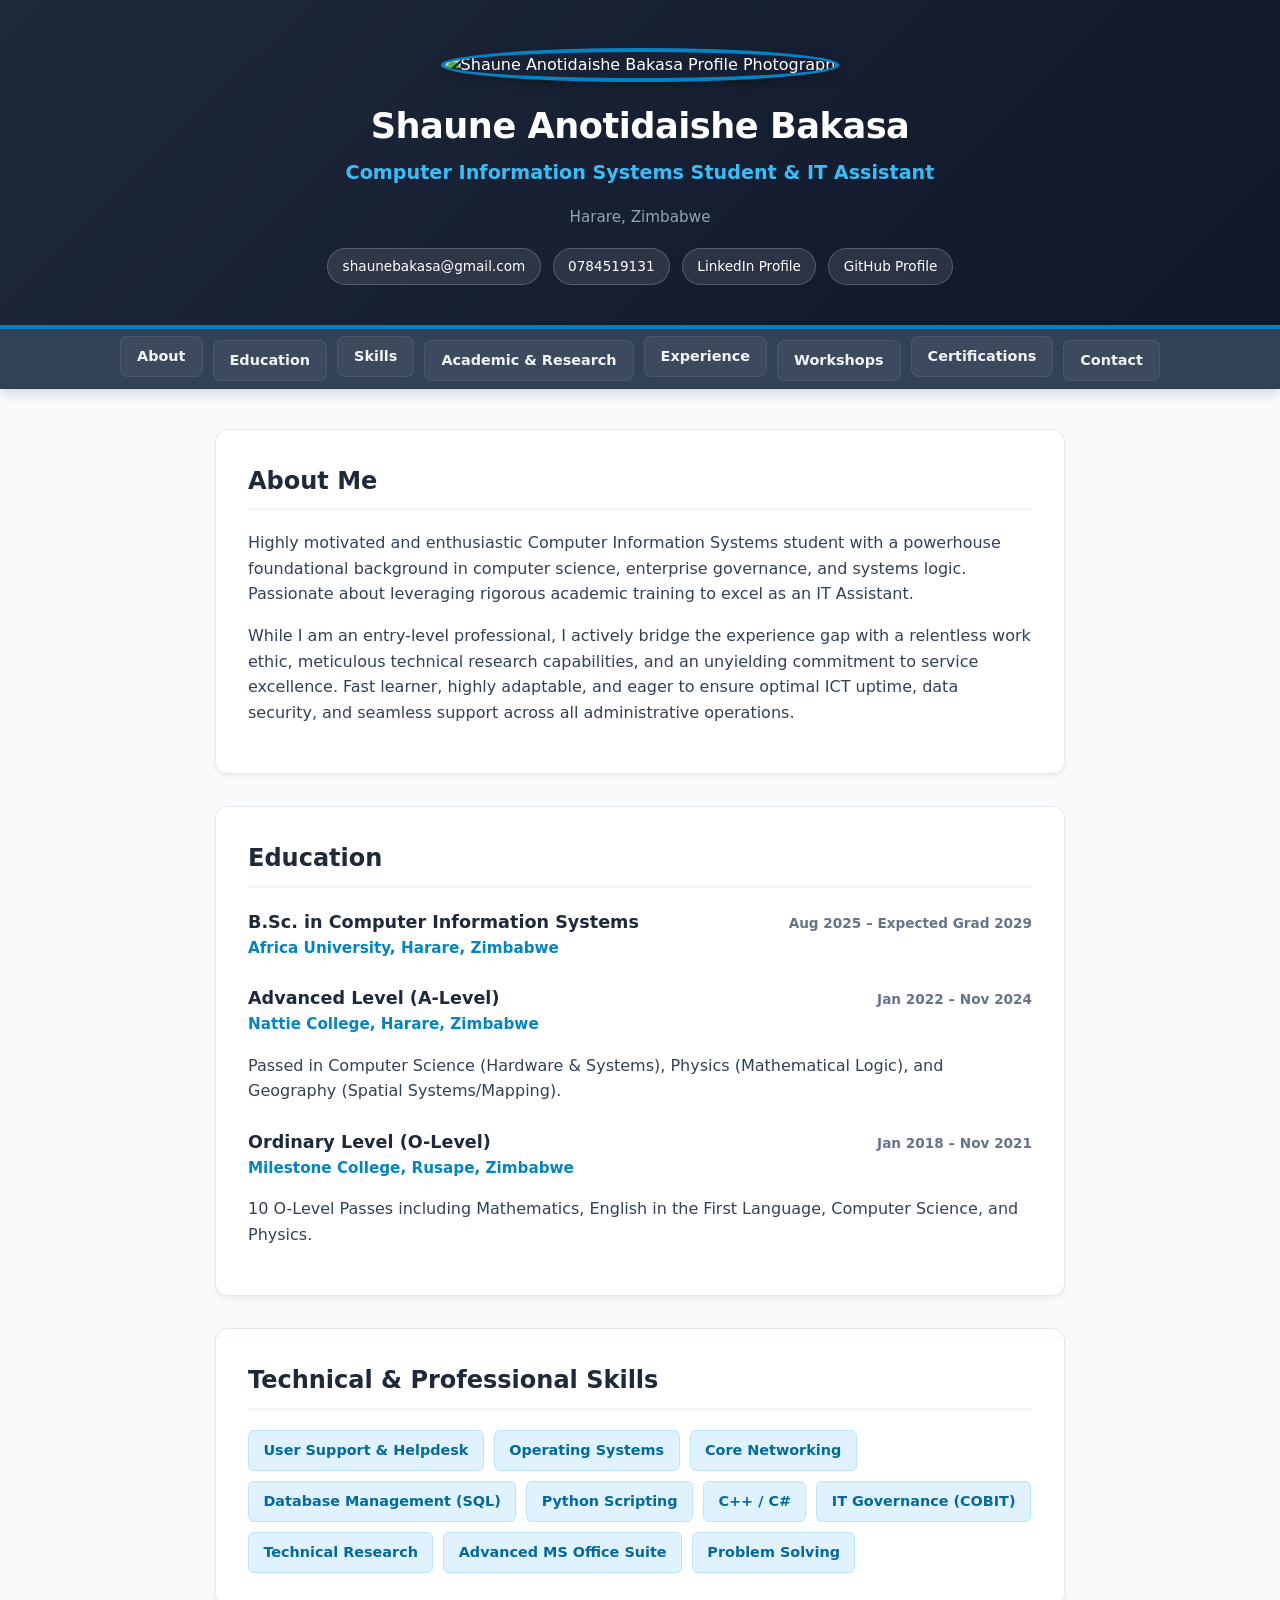
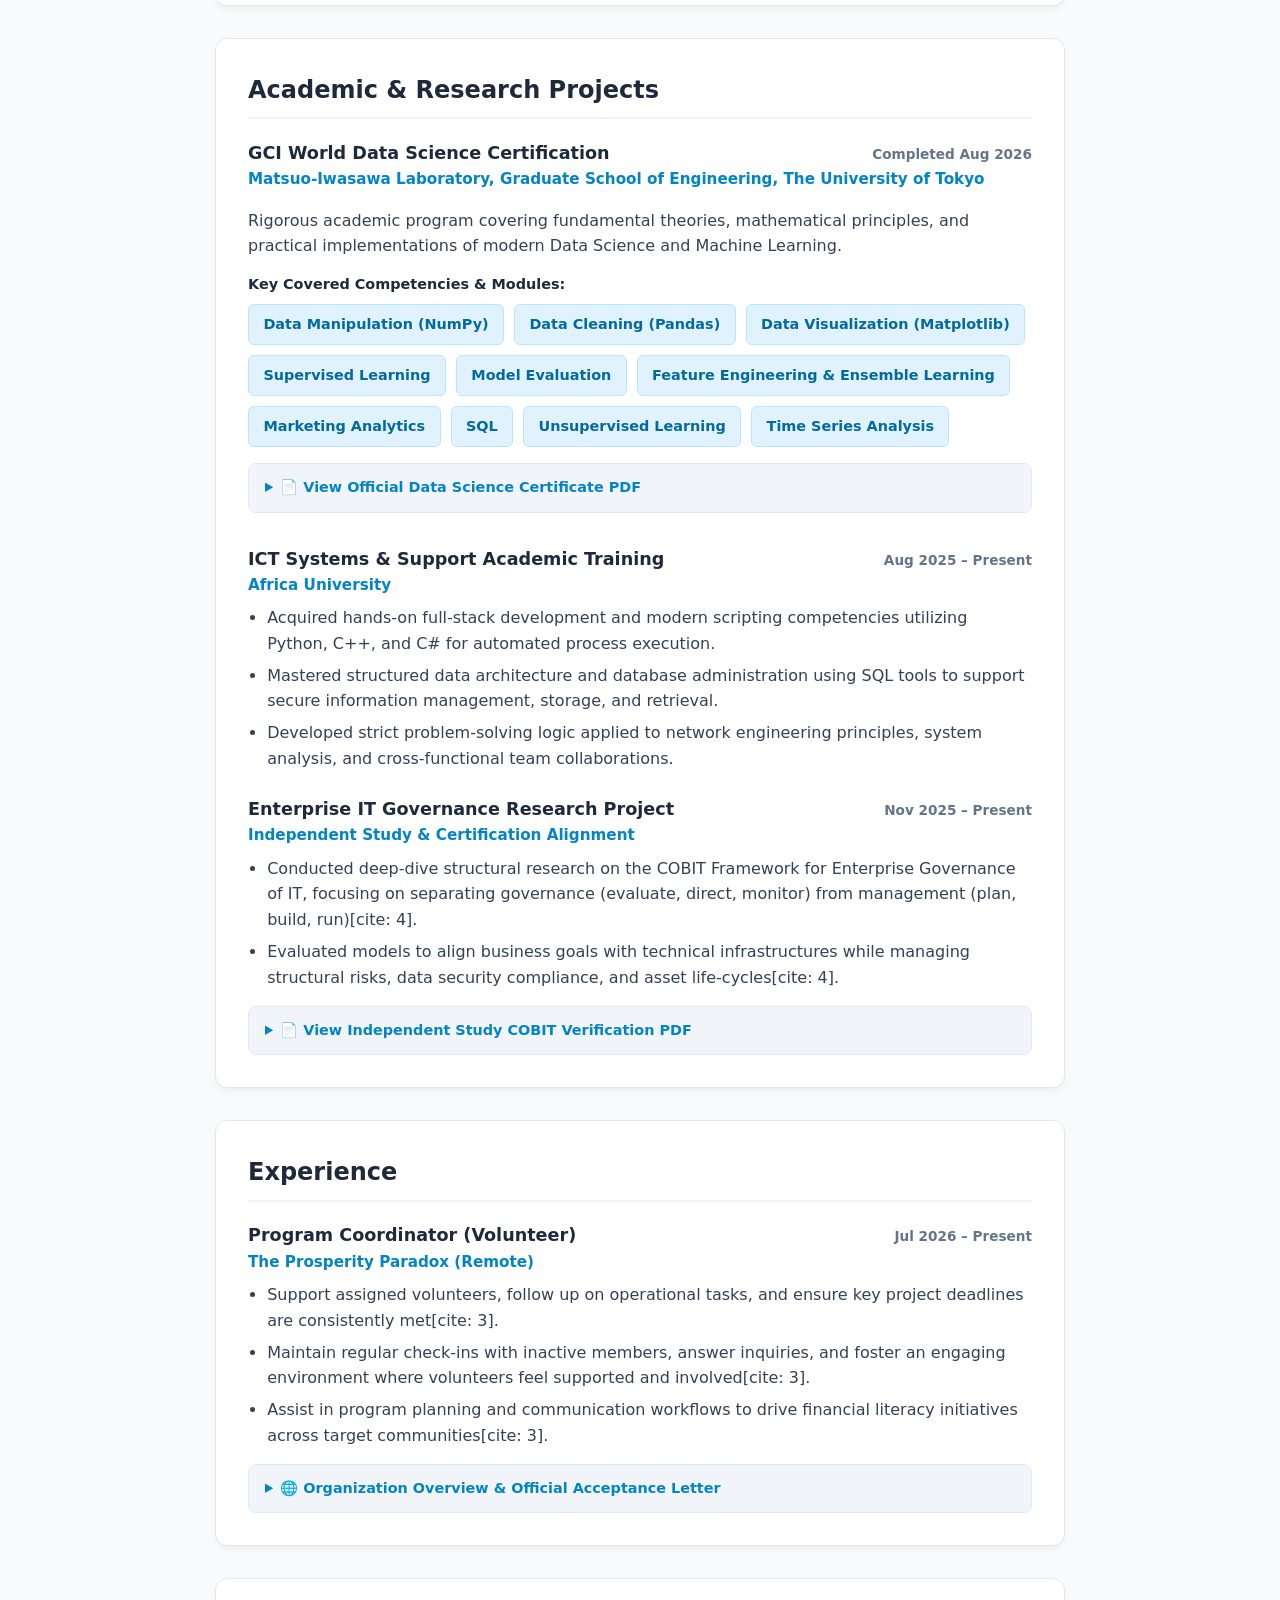
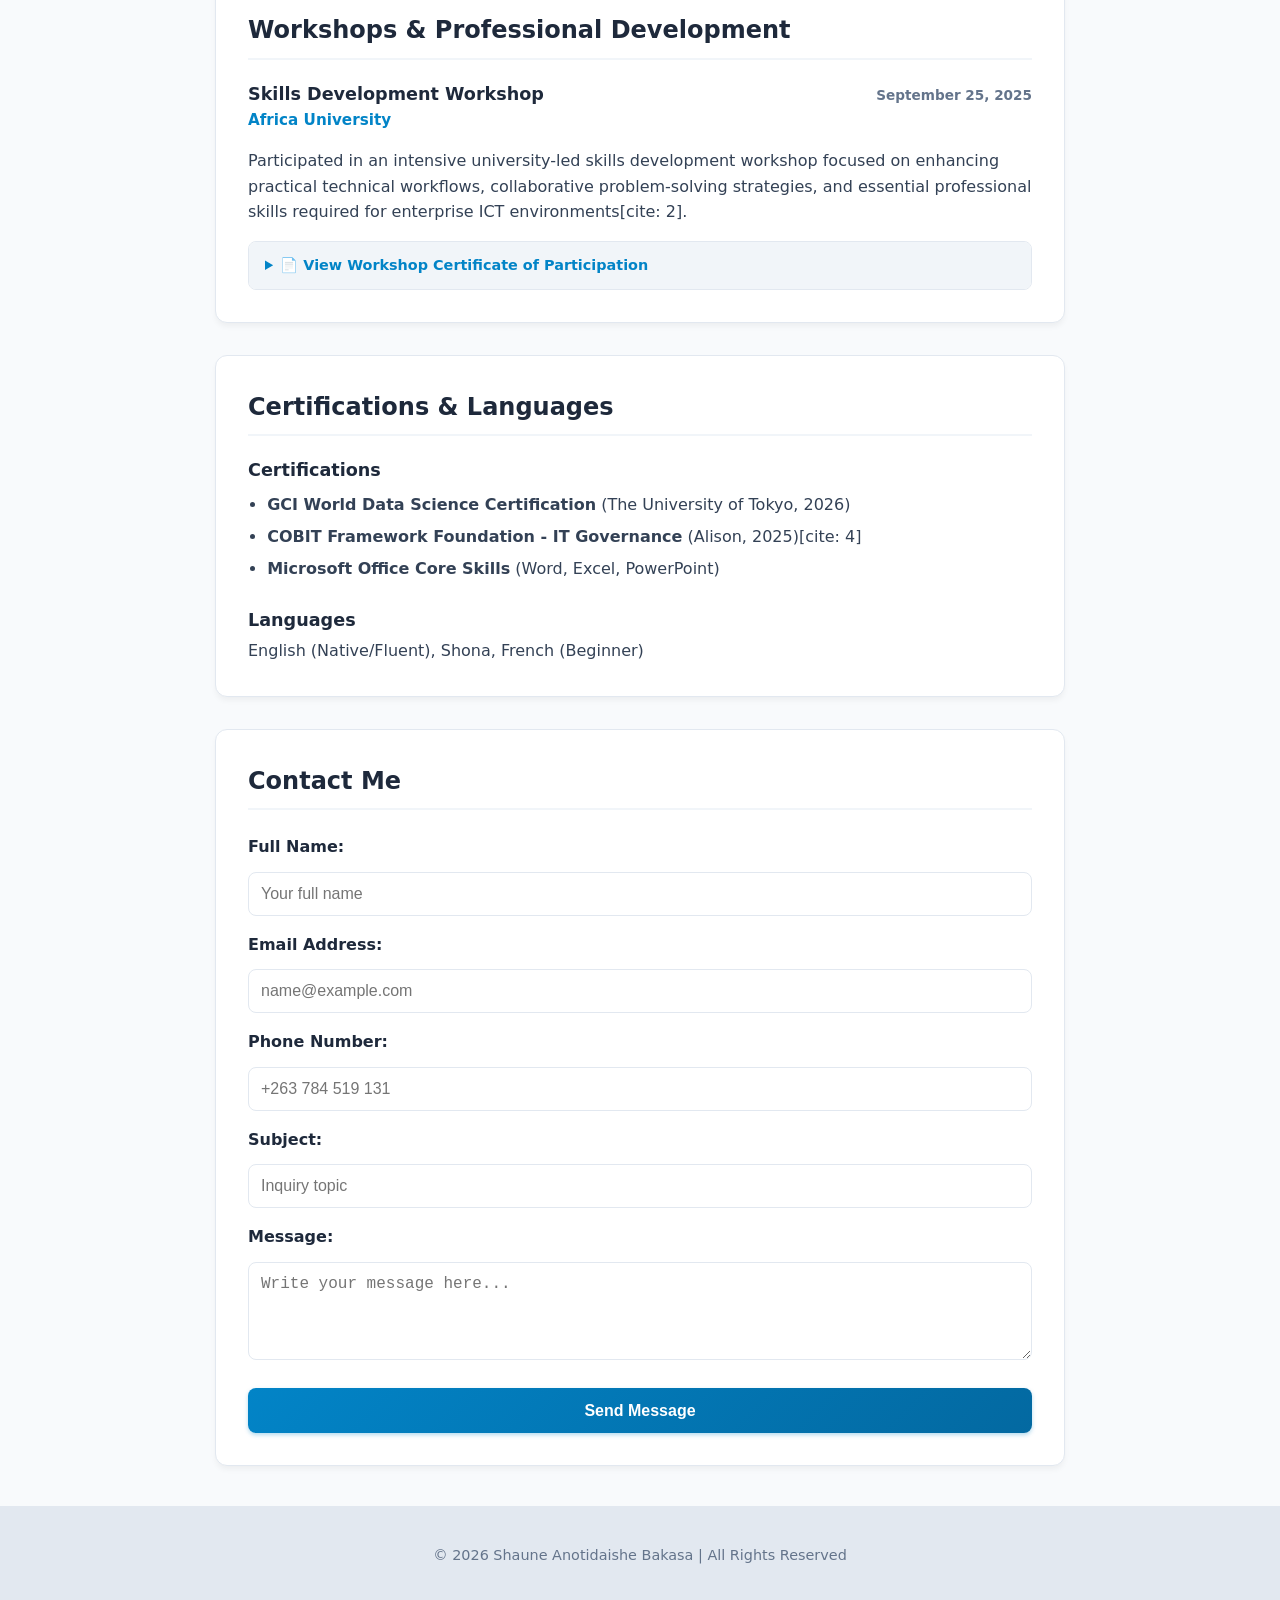
==== commit ee4cf6e3: "Add French language proficiency to languages section" ====
--- a/index.html
+++ b/index.html
@@ -256,7 +256,7 @@
       </div>
       <div class="item" style="margin-top: 1rem;">
         <span class="item-title">Languages</span>
-        <p style="margin: 0.25rem 0 0 0;">English (Native/Fluent), Shona</p>
+        <p style="margin: 0.25rem 0 0 0;">English (Native/Fluent), Shona, French (Beginner)</p>
       </div>
     </section>
 
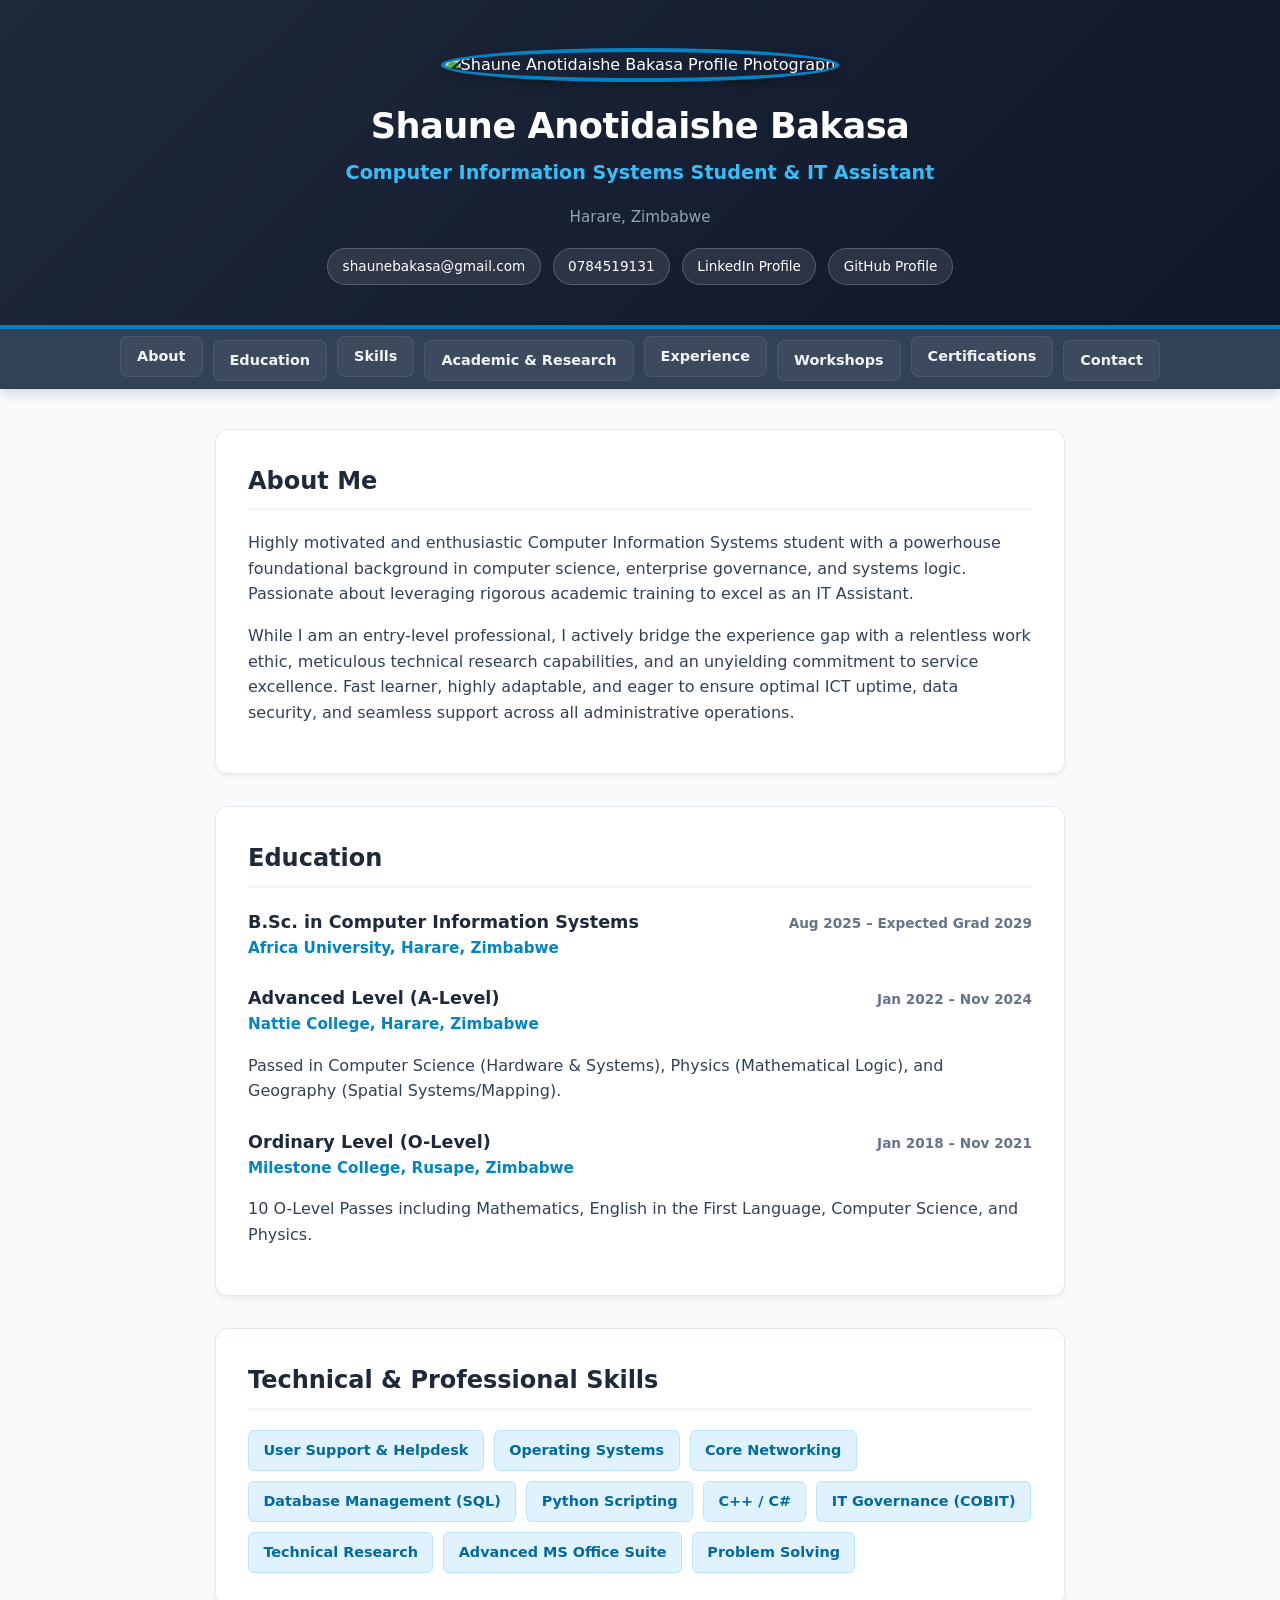
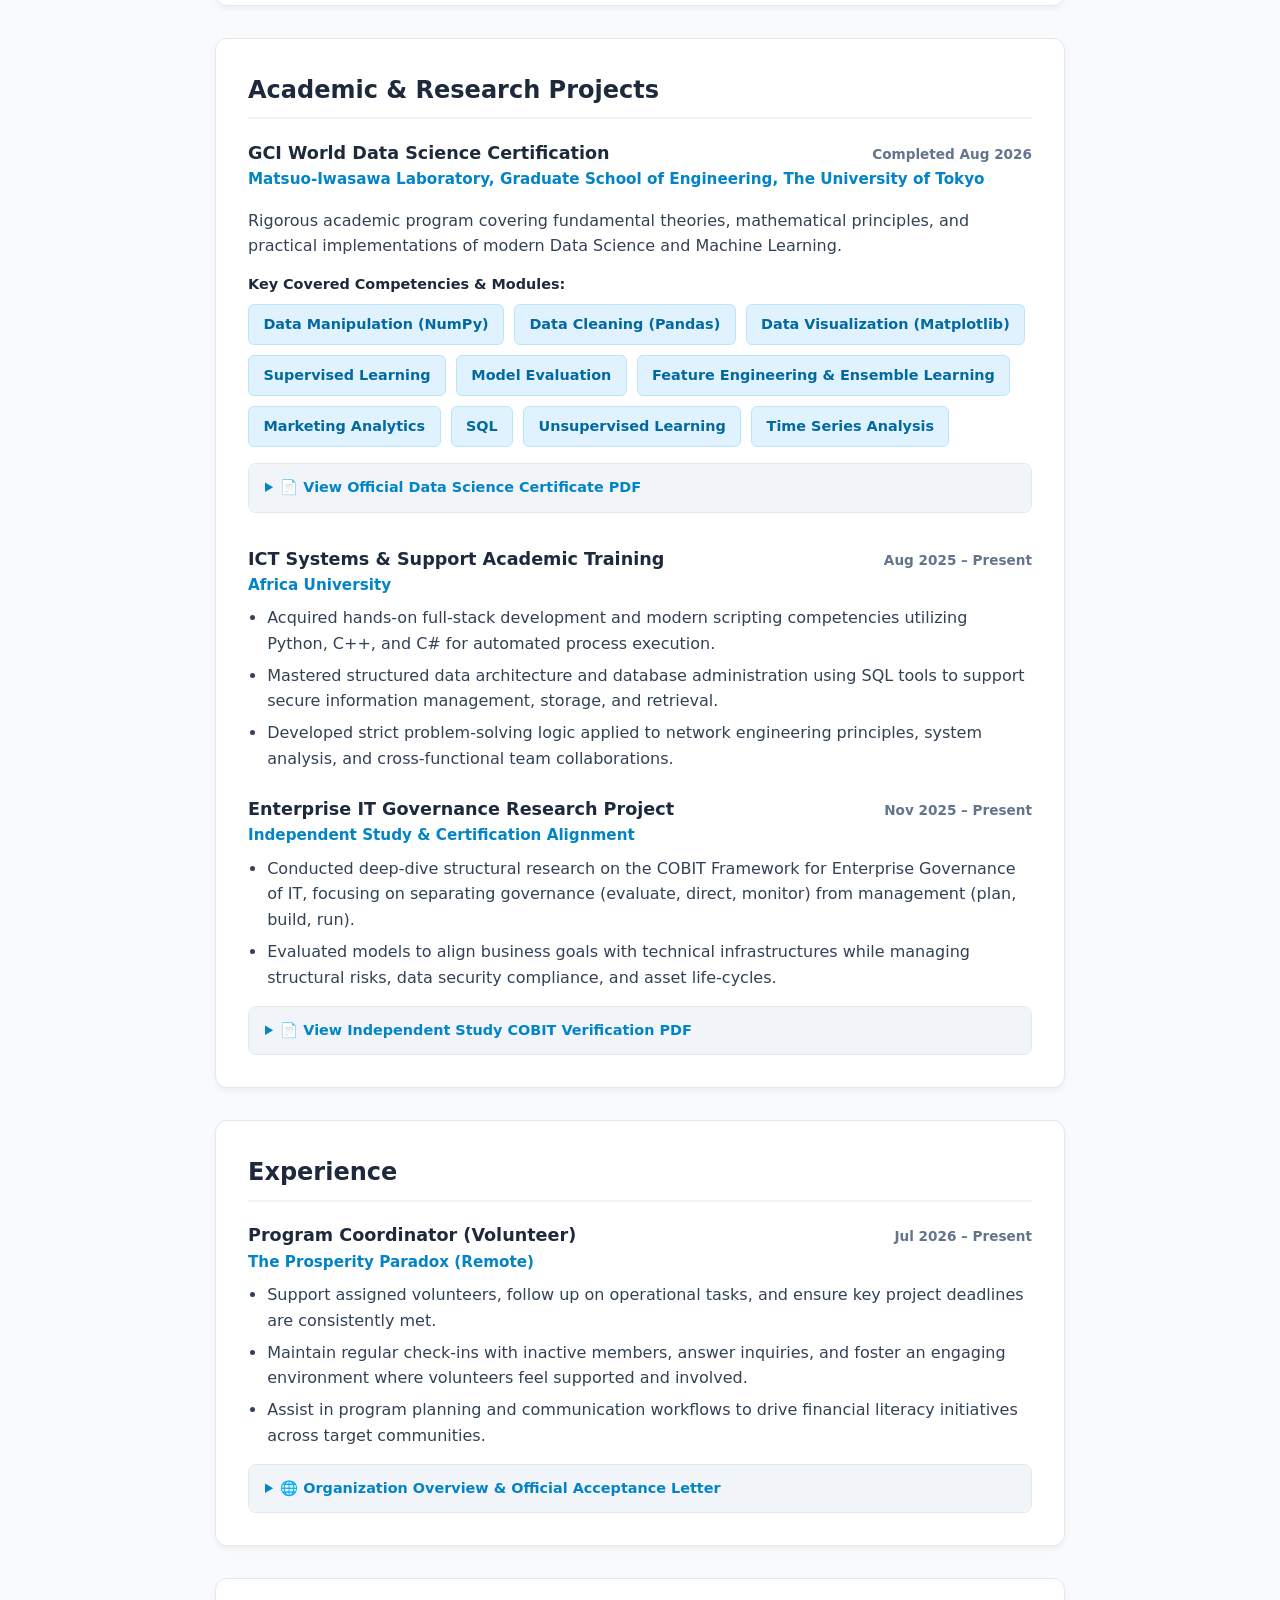
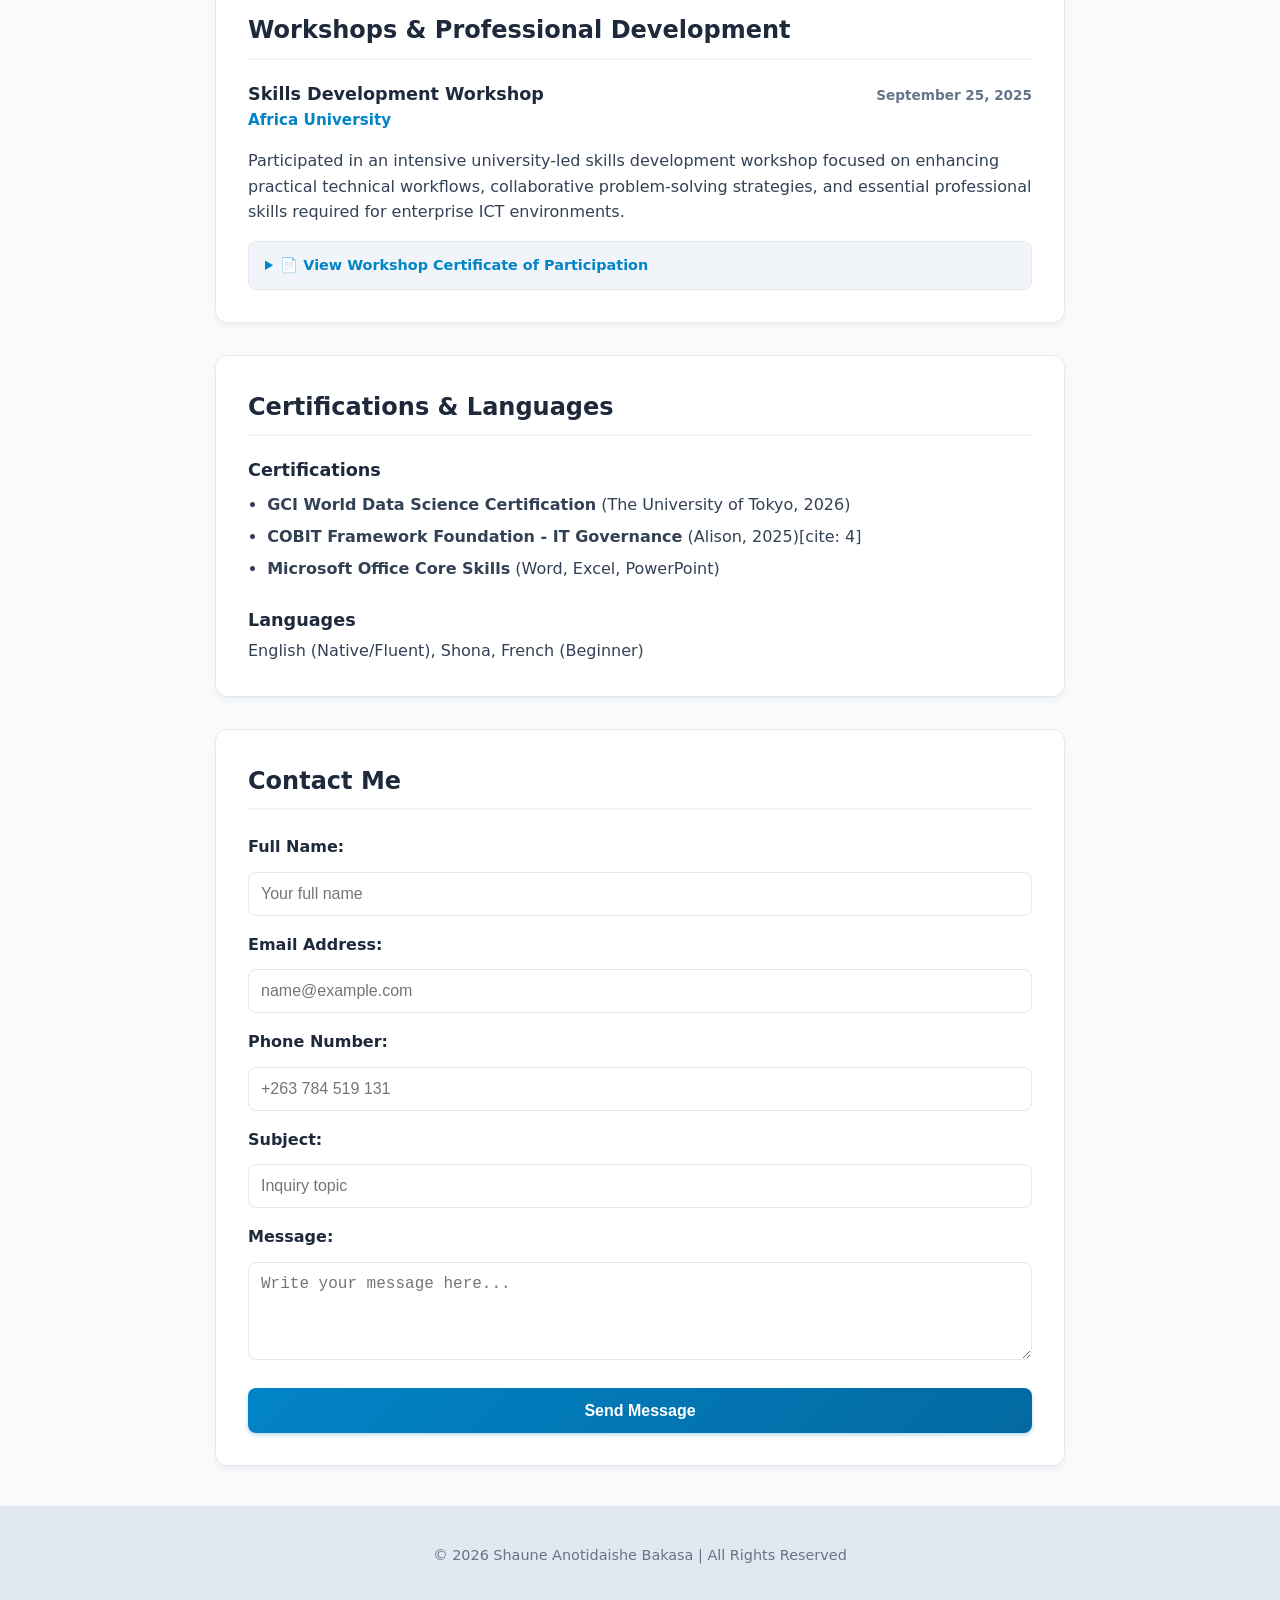
==== commit 7893867e: "Remove citation references from list items" ====
--- a/index.html
+++ b/index.html
@@ -168,8 +168,8 @@
         </div>
         <div class="item-sub">Independent Study & Certification Alignment</div>
         <ul class="item-bullets">
-          <li>Conducted deep-dive structural research on the COBIT Framework for Enterprise Governance of IT, focusing on separating governance (evaluate, direct, monitor) from management (plan, build, run)[cite: 4].</li>
-          <li>Evaluated models to align business goals with technical infrastructures while managing structural risks, data security compliance, and asset life-cycles[cite: 4].</li>
+          <li>Conducted deep-dive structural research on the COBIT Framework for Enterprise Governance of IT, focusing on separating governance (evaluate, direct, monitor) from management (plan, build, run).</li>
+          <li>Evaluated models to align business goals with technical infrastructures while managing structural risks, data security compliance, and asset life-cycles.</li>
         </ul>
 
         <details class="pdf-subbox">
@@ -195,9 +195,9 @@
         </div>
         <div class="item-sub">The Prosperity Paradox (Remote)</div>
         <ul class="item-bullets">
-          <li>Support assigned volunteers, follow up on operational tasks, and ensure key project deadlines are consistently met[cite: 3].</li>
-          <li>Maintain regular check-ins with inactive members, answer inquiries, and foster an engaging environment where volunteers feel supported and involved[cite: 3].</li>
-          <li>Assist in program planning and communication workflows to drive financial literacy initiatives across target communities[cite: 3].</li>
+          <li>Support assigned volunteers, follow up on operational tasks, and ensure key project deadlines are consistently met.</li>
+          <li>Maintain regular check-ins with inactive members, answer inquiries, and foster an engaging environment where volunteers feel supported and involved.</li>
+          <li>Assist in program planning and communication workflows to drive financial literacy initiatives across target communities.</li>
         </ul>
 
         <details class="pdf-subbox">
@@ -210,7 +210,7 @@
               <a href="https://prosperityparadox.org/about" target="_blank" style="color: var(--accent); font-weight: bold; text-decoration: underline;">https://prosperityparadox.org/about</a>
             </p>
             <object data="assests/Shaune%20Bakasa_The%20Prosperity%20Paradox%20Acceptance%20Letter_Program%20Coordinator.pdf" type="application/pdf" width="100%" height="500px">
-              <p>Your browser does not support inline PDFs. <a href="assests/Shaune%20Bakasa_The%20Prosperity%20Paradox%20Acceptance%20Letter_Program%20Coordinator.pdf" target="_blank">Click here to view/download the Acceptance Letter PDF</a>[cite: 3].</p>
+              <p>Your browser does not support inline PDFs. <a href="assests/Shaune%20Bakasa_The%20Prosperity%20Paradox%20Acceptance%20Letter_Program%20Coordinator.pdf" target="_blank">Click here to view/download the Acceptance Letter PDF</a>.</p>
             </object>
           </div>
         </details>
@@ -227,7 +227,7 @@
         </div>
         <div class="item-sub">Africa University</div>
         <p>
-          Participated in an intensive university-led skills development workshop focused on enhancing practical technical workflows, collaborative problem-solving strategies, and essential professional skills required for enterprise ICT environments[cite: 2].
+          Participated in an intensive university-led skills development workshop focused on enhancing practical technical workflows, collaborative problem-solving strategies, and essential professional skills required for enterprise ICT environments.
         </p>
 
         <details class="pdf-subbox">
@@ -236,7 +236,7 @@
           </summary>
           <div class="pdf-container">
             <object data="assests/CERTIFICATE%20of%20Participation.pdf" type="application/pdf" width="100%" height="500px">
-              <p>Your browser does not support inline PDFs. <a href="assests/CERTIFICATE%20of%20Participation.pdf" target="_blank">Click here to view/download the Workshop Certificate PDF</a>[cite: 2].</p>
+              <p>Your browser does not support inline PDFs. <a href="assests/CERTIFICATE%20of%20Participation.pdf" target="_blank">Click here to view/download the Workshop Certificate PDF</a>.</p>
             </object>
           </div>
         </details>
